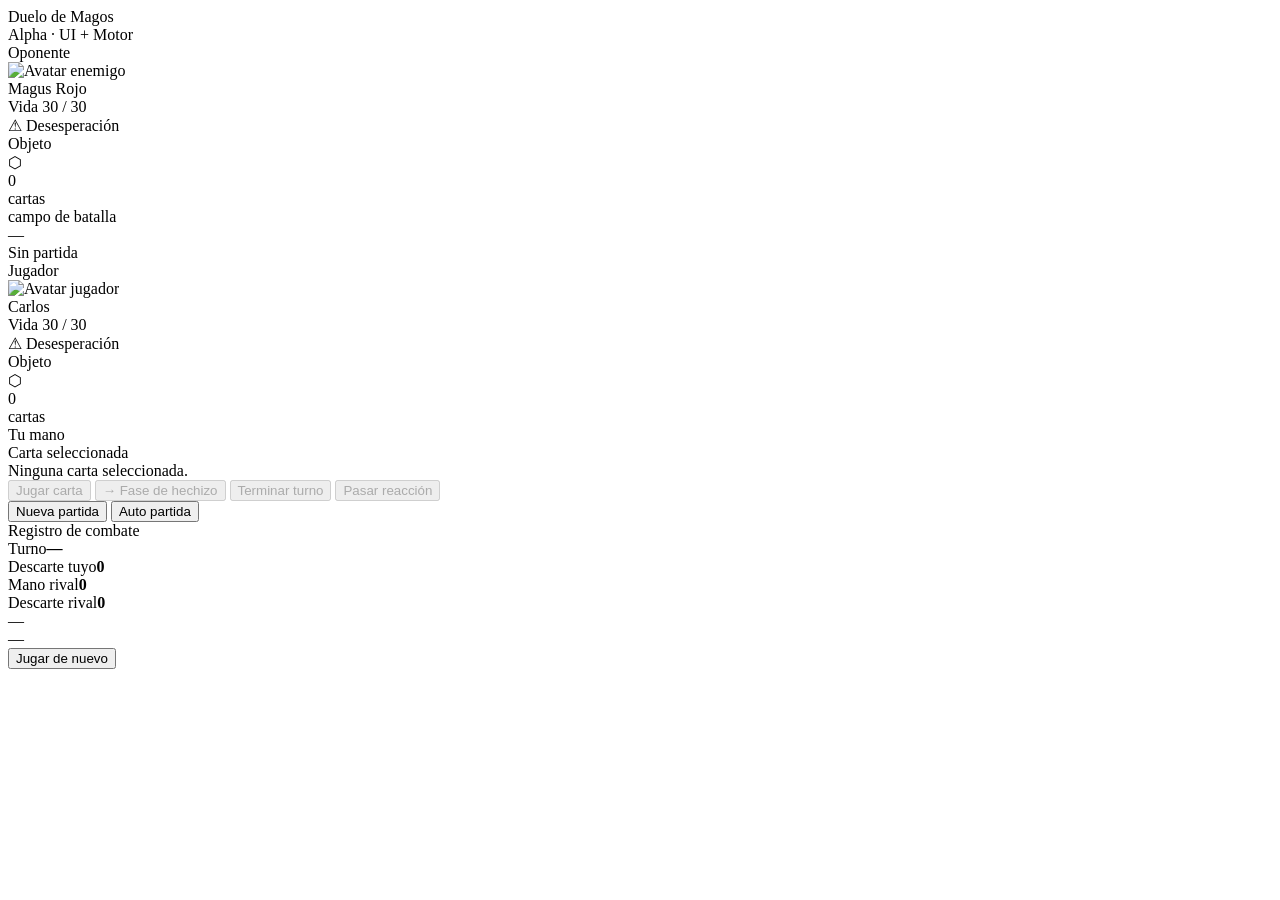
==== index.html @ 34c02075 "Add initial HTML structure for Duelo de Magos add" ====
<!DOCTYPE html>
<html lang="es">
<head>
    <meta charset="UTF-8" />
    <meta name="viewport" content="width=device-width, initial-scale=1.0" />
    <title>Duelo de Magos</title>
    <link rel="preconnect" href="https://fonts.googleapis.com">
    <link rel="preconnect" href="https://fonts.gstatic.com" crossorigin>
    <link href="https://fonts.googleapis.com/css2?family=Cinzel+Decorative:wght@400;700;900&family=Cinzel:wght@400;600;700&family=IM+Fell+English:ital@0;1&display=swap" rel="stylesheet">
    <link rel="stylesheet" href="styles.css" />
</head>
<body>
<div id="cosmos"></div>
<div id="runic-circle"></div>

<div id="app">
    <header>
        <div class="title-main">Duelo de Magos</div>
        <div class="title-sub">Alpha · UI + Motor</div>
    </header>

    <section class="pzone enemy" id="enemyZone">
        <div class="zone-lbl">Oponente</div>
        <div class="zone-row">
            <div class="avatar">
                <img id="enemyAvatarImg" class="avatar-img" src="img/avatar-enemigo.png" alt="Avatar enemigo" />
                <div class="avatar-name" id="enemyName">Magus Rojo</div>
            </div>

            <div class="hp-sec">
                <div class="hp-head">
                    <span class="hp-lbl">Vida</span>
                    <span class="hp-val" id="enemyHpText">30 <span>/ 30</span></span>
                </div>
                <div class="hp-track">
                    <div class="hp-mark"></div>
                    <div class="hp-fill" id="enemyHpBar" style="width:100%"></div>
                </div>
                <div class="desp-tag" id="enemyDesperationTag">⚠ Desesperación</div>
            </div>

            <div class="obj-sec">
                <div class="obj-lbl">Objeto</div>
                <div class="obj-slot" id="enemyObjectSlot">
                    <span class="obj-slot-empty">⬡</span>
                </div>
            </div>

            <div class="deck-sec">
                <div class="deck-pile">
                    <div class="deck-c"></div>
                    <div class="deck-c"></div>
                    <div class="deck-c"></div>
                </div>
                <div class="deck-num" id="enemyDeckText">0</div>
                <div class="deck-sub">cartas</div>
            </div>

            <div class="enemy-mini-hand" id="enemyHandBacks"></div>
        </div>
    </section>

    <section id="combat">
        <span class="combat-lbl">campo de batalla</span>
        <div class="turn-ind">
            <div class="turn-dot"></div>
            <span class="turn-txt" id="turnText">—</span>
        </div>
        <span class="phase-pill" id="phasePill">Sin partida</span>
        <span class="reaction-hint" id="reactionHint"></span>
    </section>

    <section class="pzone player" id="playerZone">
        <div class="zone-lbl">Jugador</div>
        <div class="zone-row">
            <div class="avatar">
                <img id="playerAvatarImg" class="avatar-img" src="img/avatar-jugador.png" alt="Avatar jugador" />
                <div class="avatar-name" id="playerName">Carlos</div>
            </div>

            <div class="hp-sec">
                <div class="hp-head">
                    <span class="hp-lbl">Vida</span>
                    <span class="hp-val" id="playerHpText">30 <span>/ 30</span></span>
                </div>
                <div class="hp-track">
                    <div class="hp-mark"></div>
                    <div class="hp-fill" id="playerHpBar" style="width:100%"></div>
                </div>
                <div class="desp-tag" id="playerDesperationTag">⚠ Desesperación</div>
            </div>

            <div class="obj-sec">
                <div class="obj-lbl">Objeto</div>
                <div class="obj-slot" id="playerObjectSlot">
                    <span class="obj-slot-empty">⬡</span>
                </div>
            </div>

            <div class="deck-sec">
                <div class="deck-pile">
                    <div class="deck-c"></div>
                    <div class="deck-c"></div>
                    <div class="deck-c"></div>
                </div>
                <div class="deck-num" id="playerDeckText">0</div>
                <div class="deck-sub">cartas</div>
            </div>
        </div>
    </section>

    <section id="hand-wrap">
        <div class="hand-lbl">Tu mano</div>
        <div id="hand"></div>
    </section>

    <section id="bottom-grid">
        <div class="panel">
            <div class="panel-title">Carta seleccionada</div>
            <div id="cardDetail" class="card-detail">
                <span class="muted">Ninguna carta seleccionada.</span>
            </div>

            <div class="act-grid">
                <button class="btn primary" id="btnPlay" disabled>Jugar carta</button>
                <button class="btn gold" id="btnToSpell" disabled>→ Fase de hechizo</button>
                <button class="btn" id="btnEndTurn" disabled>Terminar turno</button>
                <button class="btn secondary" id="btnPassReaction" disabled>Pasar reacción</button>

                <div class="btn-row">
                    <button class="btn sm primary" id="btnNewGame">Nueva partida</button>
                    <button class="btn sm danger" id="btnAutoBattle">Auto partida</button>
                </div>
            </div>
        </div>

        <div class="panel">
            <div class="panel-title">Registro de combate</div>
            <div id="logBox" class="log-box"></div>

            <div class="stats">
                <div class="stat-row"><span>Turno</span><strong id="statTurn">—</strong></div>
                <div class="stat-row"><span>Descarte tuyo</span><strong id="statPlayerDiscard">0</strong></div>
                <div class="stat-row"><span>Mano rival</span><strong id="statEnemyHand">0</strong></div>
                <div class="stat-row"><span>Descarte rival</span><strong id="statEnemyDiscard">0</strong></div>
            </div>
        </div>
    </section>
</div>

<div id="gameoverOverlay">
    <div class="go-box">
        <div class="go-title" id="gameoverTitle">—</div>
        <div class="go-sub" id="gameoverSub">—</div>
        <div class="go-stats" id="gameoverStats"></div>
        <button class="btn primary full" id="btnRestartOverlay">Jugar de nuevo</button>
    </div>
</div>

<script src="app.js"></script>
</body>
</html>
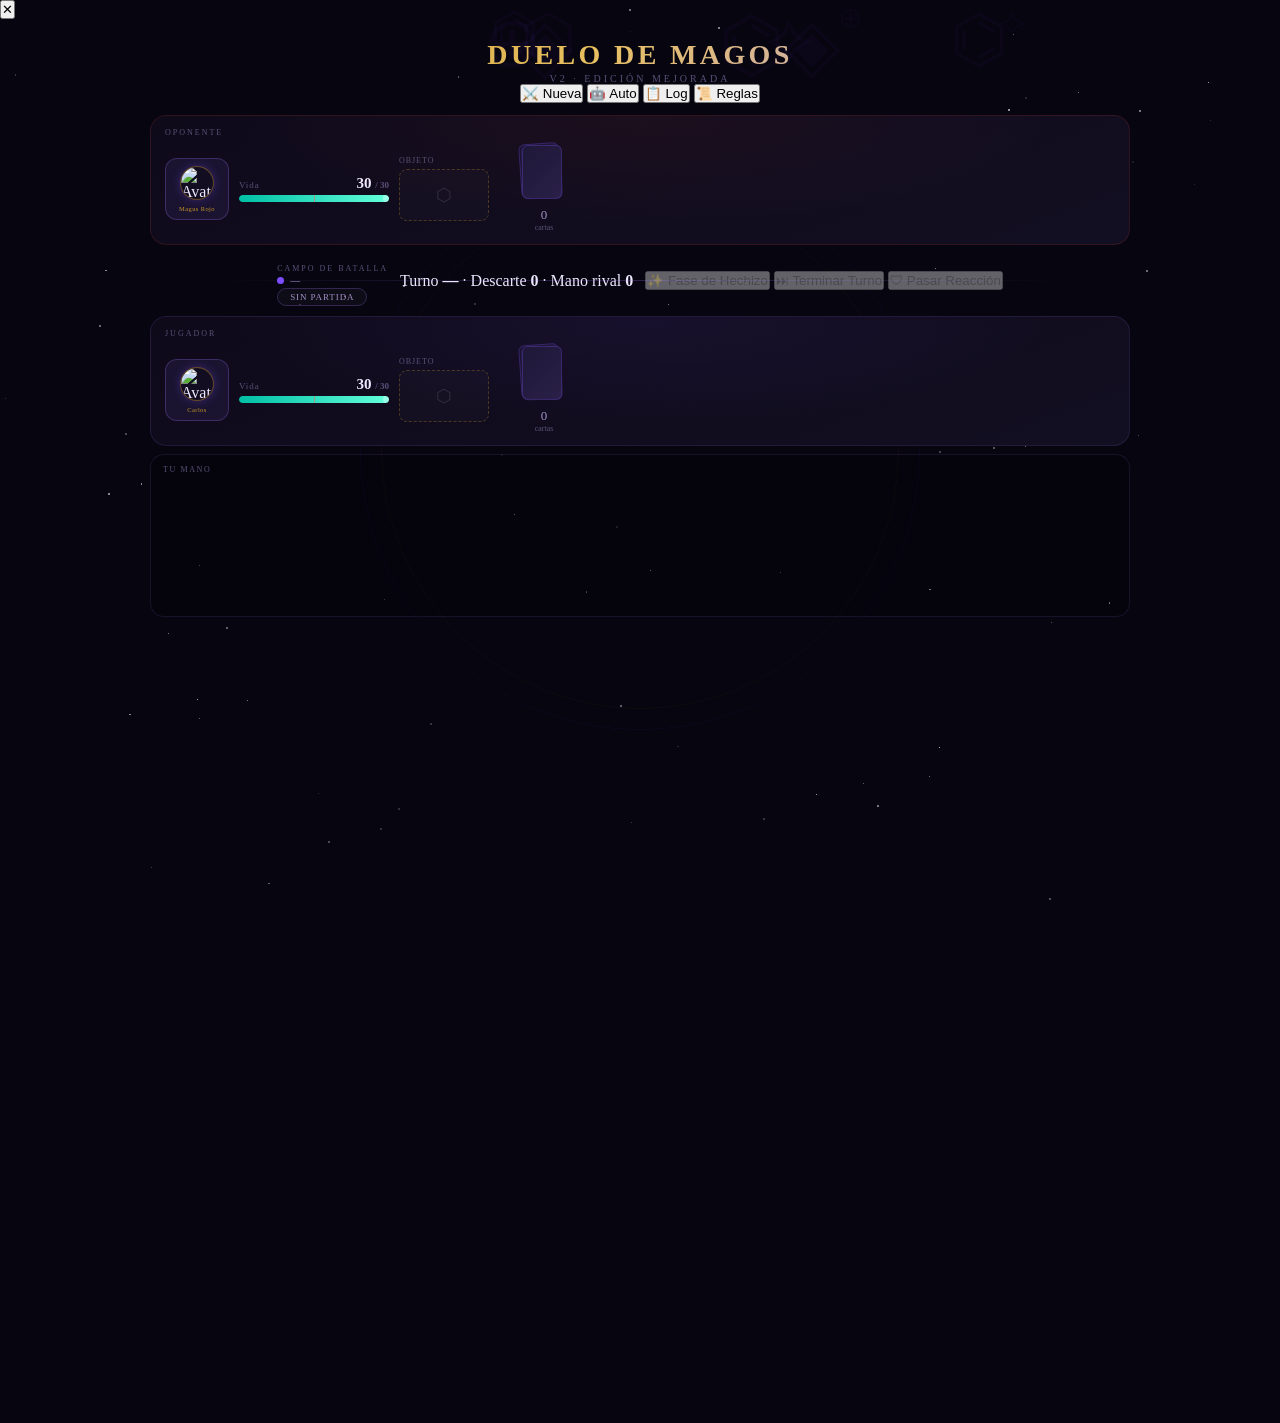
==== commit 63181b3e: "v2" ====
--- a/index.html
+++ b/index.html
@@ -3,7 +3,7 @@
 <head>
     <meta charset="UTF-8" />
     <meta name="viewport" content="width=device-width, initial-scale=1.0" />
-    <title>Duelo de Magos</title>
+    <title>Duelo de Magos v2</title>
     <link rel="preconnect" href="https://fonts.googleapis.com">
     <link rel="preconnect" href="https://fonts.gstatic.com" crossorigin>
     <link href="https://fonts.googleapis.com/css2?family=Cinzel+Decorative:wght@400;700;900&family=Cinzel:wght@400;600;700&family=IM+Fell+English:ital@0;1&display=swap" rel="stylesheet">
@@ -13,96 +13,127 @@
 <div id="cosmos"></div>
 <div id="runic-circle"></div>
 
+<!-- Phase transition banner -->
+<div id="phaseBanner" class="phase-banner">
+    <div class="phase-banner-icon"></div>
+    <div class="phase-banner-text"></div>
+    <div class="phase-banner-sub"></div>
+</div>
+
+<!-- Card cast cinematic -->
+<div id="castCinematic" class="cast-cinematic">
+    <div class="cast-ring ring1"></div>
+    <div class="cast-ring ring2"></div>
+    <div class="cast-ring ring3"></div>
+    <div class="cast-card-display">
+        <div class="cast-card-art" id="castCardArt"></div>
+        <div class="cast-card-name" id="castCardName"></div>
+    </div>
+    <div class="cast-particles" id="castParticles"></div>
+</div>
+
+<!-- Draw card animation overlay -->
+<div id="drawOverlay" class="draw-overlay">
+    <div class="draw-card-anim" id="drawCardAnim">
+        <div class="draw-card-glow"></div>
+        <div class="draw-card-face" id="drawCardFace"></div>
+    </div>
+</div>
+
+<!-- Floating card detail popup -->
+<div id="cardPopup" class="card-popup">
+    <div class="card-popup-inner">
+        <button class="card-popup-close" id="cardPopupClose">✕</button>
+        <div class="card-popup-preview" id="cardPopupPreview"></div>
+        <div class="card-popup-info" id="cardPopupInfo"></div>
+    </div>
+</div>
+
 <div id="app">
     <header>
         <div class="title-main">Duelo de Magos</div>
-        <div class="title-sub">Alpha · UI + Motor</div>
+        <div class="title-sub">v2 · Edición Mejorada</div>
+        <div class="header-buttons">
+            <button class="hdr-btn hdr-new" id="btnNewGame" title="Nueva partida">⚔️ Nueva</button>
+            <button class="hdr-btn hdr-auto" id="btnAutoBattle" title="Auto partida">🤖 Auto</button>
+            <button class="hdr-btn hdr-log" id="btnOpenLog" title="Registro de combate">📋 Log</button>
+            <button class="hdr-btn hdr-rules" id="btnRules" title="Reglas del juego">📜 Reglas</button>
+        </div>
     </header>
 
     <section class="pzone enemy" id="enemyZone">
         <div class="zone-lbl">Oponente</div>
         <div class="zone-row">
-            <div class="avatar">
-                <img id="enemyAvatarImg" class="avatar-img" src="img/avatar-enemigo.png" alt="Avatar enemigo" />
-                <div class="avatar-name" id="enemyName">Magus Rojo</div>
+            <div class="avatar" id="enemyAvatarWrap">
+                <img id="enemyAvatarImg" class="avatar-img" src="" alt="Avatar enemigo" />
+                <div class="avatar-name editable-name" id="enemyName" title="Clic para cambiar nombre">Magus Rojo</div>
+                <input class="name-input" id="enemyNameInput" type="text" maxlength="16" style="display:none" />
             </div>
-
             <div class="hp-sec">
                 <div class="hp-head">
                     <span class="hp-lbl">Vida</span>
                     <span class="hp-val" id="enemyHpText">30 <span>/ 30</span></span>
                 </div>
-                <div class="hp-track">
-                    <div class="hp-mark"></div>
-                    <div class="hp-fill" id="enemyHpBar" style="width:100%"></div>
-                </div>
+                <div class="hp-track"><div class="hp-mark"></div><div class="hp-fill" id="enemyHpBar" style="width:100%"></div></div>
                 <div class="desp-tag" id="enemyDesperationTag">⚠ Desesperación</div>
             </div>
-
             <div class="obj-sec">
                 <div class="obj-lbl">Objeto</div>
-                <div class="obj-slot" id="enemyObjectSlot">
-                    <span class="obj-slot-empty">⬡</span>
-                </div>
+                <div class="obj-slot" id="enemyObjectSlot"><span class="obj-slot-empty">⬡</span></div>
             </div>
-
             <div class="deck-sec">
-                <div class="deck-pile">
-                    <div class="deck-c"></div>
-                    <div class="deck-c"></div>
-                    <div class="deck-c"></div>
-                </div>
+                <div class="deck-pile" id="enemyDeckPile"><div class="deck-c"></div><div class="deck-c"></div><div class="deck-c"></div></div>
                 <div class="deck-num" id="enemyDeckText">0</div>
                 <div class="deck-sub">cartas</div>
             </div>
-
             <div class="enemy-mini-hand" id="enemyHandBacks"></div>
         </div>
     </section>
 
+    <!-- COMBAT ZONE -->
     <section id="combat">
-        <span class="combat-lbl">campo de batalla</span>
-        <div class="turn-ind">
-            <div class="turn-dot"></div>
-            <span class="turn-txt" id="turnText">—</span>
+        <div class="combat-info">
+            <span class="combat-lbl">campo de batalla</span>
+            <div class="turn-ind"><div class="turn-dot"></div><span class="turn-txt" id="turnText">—</span></div>
+            <span class="phase-pill" id="phasePill">Sin partida</span>
+            <span class="reaction-hint" id="reactionHint"></span>
         </div>
-        <span class="phase-pill" id="phasePill">Sin partida</span>
-        <span class="reaction-hint" id="reactionHint"></span>
+        <div class="combat-stats" id="combatStats">
+            <span class="cs-item">Turno <strong id="statTurn">—</strong></span>
+            <span class="cs-sep">·</span>
+            <span class="cs-item">Descarte <strong id="statPlayerDiscard">0</strong></span>
+            <span class="cs-sep">·</span>
+            <span class="cs-item">Mano rival <strong id="statEnemyHand">0</strong></span>
+        </div>
+        <div class="battlefield-actions" id="battlefieldActions">
+            <button class="bf-btn bf-spell" id="btnToSpell" disabled>✨ Fase de Hechizo</button>
+            <button class="bf-btn bf-end" id="btnEndTurn" disabled>⏭ Terminar Turno</button>
+            <button class="bf-btn bf-react" id="btnPassReaction" disabled>🛡 Pasar Reacción</button>
+        </div>
     </section>
 
     <section class="pzone player" id="playerZone">
         <div class="zone-lbl">Jugador</div>
         <div class="zone-row">
-            <div class="avatar">
-                <img id="playerAvatarImg" class="avatar-img" src="img/avatar-jugador.png" alt="Avatar jugador" />
-                <div class="avatar-name" id="playerName">Carlos</div>
+            <div class="avatar" id="playerAvatarWrap">
+                <img id="playerAvatarImg" class="avatar-img" src="" alt="Avatar jugador" />
+                <div class="avatar-name editable-name" id="playerName" title="Clic para cambiar nombre">Carlos</div>
+                <input class="name-input" id="playerNameInput" type="text" maxlength="16" style="display:none" />
             </div>
-
             <div class="hp-sec">
                 <div class="hp-head">
                     <span class="hp-lbl">Vida</span>
                     <span class="hp-val" id="playerHpText">30 <span>/ 30</span></span>
                 </div>
-                <div class="hp-track">
-                    <div class="hp-mark"></div>
-                    <div class="hp-fill" id="playerHpBar" style="width:100%"></div>
-                </div>
+                <div class="hp-track"><div class="hp-mark"></div><div class="hp-fill" id="playerHpBar" style="width:100%"></div></div>
                 <div class="desp-tag" id="playerDesperationTag">⚠ Desesperación</div>
             </div>
-
             <div class="obj-sec">
                 <div class="obj-lbl">Objeto</div>
-                <div class="obj-slot" id="playerObjectSlot">
-                    <span class="obj-slot-empty">⬡</span>
-                </div>
+                <div class="obj-slot" id="playerObjectSlot"><span class="obj-slot-empty">⬡</span></div>
             </div>
-
             <div class="deck-sec">
-                <div class="deck-pile">
-                    <div class="deck-c"></div>
-                    <div class="deck-c"></div>
-                    <div class="deck-c"></div>
-                </div>
+                <div class="deck-pile" id="playerDeckPile"><div class="deck-c"></div><div class="deck-c"></div><div class="deck-c"></div></div>
                 <div class="deck-num" id="playerDeckText">0</div>
                 <div class="deck-sub">cartas</div>
             </div>
@@ -113,41 +144,9 @@
         <div class="hand-lbl">Tu mano</div>
         <div id="hand"></div>
     </section>
-
-    <section id="bottom-grid">
-        <div class="panel">
-            <div class="panel-title">Carta seleccionada</div>
-            <div id="cardDetail" class="card-detail">
-                <span class="muted">Ninguna carta seleccionada.</span>
-            </div>
-
-            <div class="act-grid">
-                <button class="btn primary" id="btnPlay" disabled>Jugar carta</button>
-                <button class="btn gold" id="btnToSpell" disabled>→ Fase de hechizo</button>
-                <button class="btn" id="btnEndTurn" disabled>Terminar turno</button>
-                <button class="btn secondary" id="btnPassReaction" disabled>Pasar reacción</button>
-
-                <div class="btn-row">
-                    <button class="btn sm primary" id="btnNewGame">Nueva partida</button>
-                    <button class="btn sm danger" id="btnAutoBattle">Auto partida</button>
-                </div>
-            </div>
-        </div>
-
-        <div class="panel">
-            <div class="panel-title">Registro de combate</div>
-            <div id="logBox" class="log-box"></div>
-
-            <div class="stats">
-                <div class="stat-row"><span>Turno</span><strong id="statTurn">—</strong></div>
-                <div class="stat-row"><span>Descarte tuyo</span><strong id="statPlayerDiscard">0</strong></div>
-                <div class="stat-row"><span>Mano rival</span><strong id="statEnemyHand">0</strong></div>
-                <div class="stat-row"><span>Descarte rival</span><strong id="statEnemyDiscard">0</strong></div>
-            </div>
-        </div>
-    </section>
 </div>
 
+<!-- Game Over -->
 <div id="gameoverOverlay">
     <div class="go-box">
         <div class="go-title" id="gameoverTitle">—</div>
@@ -157,6 +156,35 @@
     </div>
 </div>
 
+<!-- Log Modal -->
+<div id="logOverlay" class="log-overlay">
+    <div class="log-modal">
+        <div class="log-modal-header">
+            <div class="log-modal-title">📋 Registro de Combate</div>
+            <button class="log-modal-close" id="btnCloseLog">✕</button>
+        </div>
+        <div id="logBox" class="log-box"></div>
+    </div>
+</div>
+
+<!-- Rules Modal -->
+<div id="rulesOverlay" class="rules-overlay">
+    <div class="rules-box">
+        <button class="rules-close" id="btnCloseRules">✕</button>
+        <div class="rules-title">📜 Reglas de Duelo de Magos</div>
+        <div class="rules-content">
+            <div class="rules-section"><h3>⚔️ Objetivo</h3><p>Reducir la vida del oponente a <strong>0 HP</strong> o hacer que se quede sin cartas en el mazo.</p></div>
+            <div class="rules-section"><h3>❤️ Vida y Costo</h3><p>Ambos jugadores empiezan con <strong>30 HP</strong>. Las cartas se pagan con tu propia vida. No puedes jugar una carta si su costo iguala o supera tu vida actual.</p></div>
+            <div class="rules-section"><h3>⚠️ Desesperación</h3><p>Cuando tu vida llega a <strong>14 HP o menos</strong>, entras en estado de Desesperación. Todas tus cartas cuestan la <strong>mitad</strong> (redondeado arriba, mínimo 1). Algunas cartas ganan efectos extra en este estado.</p></div>
+            <div class="rules-section"><h3>📋 Fases del Turno</h3><p><strong>1. Inicio:</strong> Robas 1 carta (excepto el primer jugador en su primer turno).</p><p><strong>2. Fase de Objetos:</strong> Puedes jugar Permanentes y Consumibles.</p><p><strong>3. Fase de Hechizo:</strong> Puedes lanzar 1 Hechizo Normal.</p><p><strong>4. Fin de turno:</strong> Se activan efectos de fin de turno.</p></div>
+            <div class="rules-section"><h3>🃏 Tipos de Carta</h3><p><strong class="spell-color">Hechizo Normal:</strong> Solo 1 por turno en la fase de hechizo.</p><p><strong class="quick-color">Hechizo Rápido:</strong> Se juega como reacción en la cadena.</p><p><strong class="perm-color">Permanente:</strong> Aura pasiva. Solo 1 a la vez.</p><p><strong class="cons-color">Consumible:</strong> Efecto inmediato de un solo uso.</p></div>
+            <div class="rules-section"><h3>⚡ Cadena de Reacción</h3><p>Al lanzar hechizo o consumible, el oponente puede responder con un <strong>Hechizo Rápido</strong>. La cadena se resuelve de arriba a abajo.</p></div>
+            <div class="rules-section"><h3>🛡️ Escudos</h3><p>Previenen daño durante el turno actual. Desaparecen al final del turno.</p></div>
+            <div class="rules-section"><h3>🔄 Mulligan</h3><p>Si tu mano inicial no tiene cartas de costo ≤2, ni Permanentes, ni Consumibles, se mezcla y robas 5 nuevas.</p></div>
+        </div>
+    </div>
+</div>
+
 <script src="app.js"></script>
 </body>
 </html>
--- a/styles.css
+++ b/styles.css
@@ -0,0 +1,1041 @@
+:root{
+    --bg:#07050f;
+    --bg2:#0e0a1a;
+    --bg3:#130f22;
+    --surface:#1a1430;
+    --surface2:#221a3a;
+    --line:rgba(160,120,255,0.12);
+    --line2:rgba(160,120,255,0.25);
+    --purple:#7c4dff;
+    --purple2:#b39dff;
+    --gold:#c8922a;
+    --gold2:#e8c060;
+    --gold3:#fff3c0;
+    --red:#c0392b;
+    --red2:#e74c3c;
+    --red3:#ff8a80;
+    --teal:#00bfa5;
+    --teal2:#64ffda;
+    --text:#ede8ff;
+    --text2:#a090c8;
+    --text3:#5a5078;
+    --desp:#ff5252;
+    --quick:#ffab40;
+}
+
+*{box-sizing:border-box;margin:0;padding:0}
+html,body{height:100%;overflow-x:hidden}
+
+body{
+    background:var(--bg);
+    color:var(--text);
+    font-family:'IM Fell English', Georgia, serif;
+    min-height:100vh;
+    position:relative;
+}
+
+#cosmos{
+    position:fixed;
+    inset:0;
+    pointer-events:none;
+    z-index:0;
+    overflow:hidden;
+}
+
+.star{
+    position:absolute;
+    border-radius:50%;
+    background:white;
+    animation:twinkle linear infinite;
+}
+
+@keyframes twinkle{
+    0%,100%{opacity:.08;transform:scale(1)}
+    50%{opacity:.8;transform:scale(1.35)}
+}
+
+.rune-bg{
+    position:absolute;
+    font-family:'Cinzel', serif;
+    color:rgba(124,77,255,0.04);
+    pointer-events:none;
+    animation:runeRise linear infinite;
+    user-select:none;
+}
+
+@keyframes runeRise{
+    0%{transform:translateY(105vh) rotate(0deg);opacity:0}
+    10%{opacity:1}
+    90%{opacity:.3}
+    100%{transform:translateY(-10vh) rotate(720deg);opacity:0}
+}
+
+#runic-circle{
+    position:fixed;
+    left:50%;
+    top:50%;
+    transform:translate(-50%,-50%);
+    width:560px;
+    height:560px;
+    border-radius:50%;
+    border:1px solid rgba(124,77,255,0.06);
+    pointer-events:none;
+    z-index:0;
+    animation:slowSpin 60s linear infinite;
+}
+
+#runic-circle::before{
+    content:'';
+    position:absolute;
+    inset:20px;
+    border-radius:50%;
+    border:1px solid rgba(200,146,42,0.05);
+    animation:slowSpin 40s linear infinite reverse;
+}
+
+@keyframes slowSpin{
+    to{transform:rotate(360deg)}
+}
+
+#app{
+    position:relative;
+    z-index:2;
+    max-width:1000px;
+    margin:0 auto;
+    padding:12px 10px 20px;
+    min-height:100vh;
+    display:flex;
+    flex-direction:column;
+    gap:8px;
+}
+
+header{
+    text-align:center;
+    padding:8px 0 4px;
+    animation:fadeDown .7s ease both;
+}
+
+.title-main{
+    font-family:'Cinzel Decorative', serif;
+    font-size:clamp(16px,2.8vw,28px);
+    font-weight:900;
+    letter-spacing:.12em;
+    background:linear-gradient(135deg,var(--gold) 0%,var(--gold2) 45%,var(--purple2) 100%);
+    -webkit-background-clip:text;
+    -webkit-text-fill-color:transparent;
+    background-clip:text;
+    text-transform:uppercase;
+}
+
+.title-sub{
+    font-size:10px;
+    color:var(--text3);
+    letter-spacing:.3em;
+    text-transform:uppercase;
+    font-family:'Cinzel', serif;
+    margin-top:2px;
+}
+
+.pzone{
+    background:linear-gradient(160deg,var(--bg2) 0%,var(--bg3) 100%);
+    border:1px solid var(--line);
+    border-radius:16px;
+    padding:12px 14px;
+    position:relative;
+    overflow:hidden;
+    transition:border-color .35s, box-shadow .35s;
+}
+
+.pzone::before{
+    content:'';
+    position:absolute;
+    inset:0;
+    border-radius:16px;
+    pointer-events:none;
+    background:radial-gradient(ellipse at 50% 0%, rgba(124,77,255,0.07) 0%, transparent 60%);
+}
+
+.pzone.enemy{border-color:rgba(192,57,43,0.18)}
+.pzone.enemy::before{background:radial-gradient(ellipse at 50% 0%, rgba(192,57,43,0.07) 0%, transparent 60%)}
+
+.pzone.active{
+    border-color:rgba(124,77,255,0.45)!important;
+    box-shadow:0 0 0 1px rgba(124,77,255,0.2),0 0 30px rgba(124,77,255,0.12);
+}
+
+.pzone.desp-glow{
+    animation:despAura 2s ease-in-out infinite;
+}
+
+@keyframes despAura{
+    0%,100%{box-shadow:0 0 0 1px rgba(231,76,60,0.18)}
+    50%{box-shadow:0 0 0 2px rgba(231,76,60,0.4),0 0 30px rgba(231,76,60,0.1)}
+}
+
+.zone-lbl{
+    font-family:'Cinzel', serif;
+    font-size:8px;
+    letter-spacing:.25em;
+    text-transform:uppercase;
+    color:var(--text3);
+    margin-bottom:8px;
+}
+
+.zone-row{
+    display:flex;
+    align-items:center;
+    gap:10px;
+    flex-wrap:wrap;
+}
+
+.avatar{
+    width:64px;
+    flex-shrink:0;
+    text-align:center;
+    background:var(--surface);
+    border:1px solid var(--line2);
+    border-radius:12px;
+    padding:7px 5px;
+}
+
+.avatar-img{
+    width:34px;
+    height:34px;
+    display:block;
+    margin:0 auto 5px;
+    object-fit:cover;
+    object-position:center;
+    border-radius:50%;
+    border:1px solid rgba(200,146,42,0.45);
+    box-shadow:0 0 10px rgba(124,77,255,0.32);
+    background:#120d20;
+}
+
+.avatar-name{
+    font-family:'Cinzel', serif;
+    font-size:6.5px;
+    color:var(--gold);
+    letter-spacing:.06em;
+    white-space:nowrap;
+    overflow:hidden;
+    text-overflow:ellipsis;
+}
+
+.hp-sec{flex:0 0 150px}
+
+.hp-head{
+    display:flex;
+    justify-content:space-between;
+    align-items:baseline;
+    margin-bottom:3px;
+}
+
+.hp-lbl{
+    font-family:'Cinzel', serif;
+    font-size:9px;
+    color:var(--text3);
+    letter-spacing:.1em;
+}
+
+.hp-val{
+    font-family:'Cinzel', serif;
+    font-size:15px;
+    font-weight:700;
+    color:var(--text);
+}
+
+.hp-val span{
+    font-size:9px;
+    color:var(--text3);
+}
+
+.hp-track{
+    height:7px;
+    background:rgba(255,255,255,0.05);
+    border-radius:4px;
+    overflow:hidden;
+    position:relative;
+}
+
+.hp-mark{
+    position:absolute;
+    left:50%;
+    top:0;
+    bottom:0;
+    width:1px;
+    background:rgba(255,82,82,0.5);
+    z-index:1;
+}
+
+.hp-fill{
+    height:100%;
+    border-radius:4px;
+    background:linear-gradient(90deg,var(--teal),var(--teal2));
+    transition:width .45s ease, background .3s;
+    position:relative;
+}
+
+.hp-fill::after{
+    content:'';
+    position:absolute;
+    right:0;
+    top:0;
+    bottom:0;
+    width:6px;
+    background:rgba(255,255,255,.35);
+    border-radius:4px;
+    animation:hpGlow 2s ease-in-out infinite;
+}
+
+.hp-fill.mid{background:linear-gradient(90deg,#f39c12,#f1c40f)}
+.hp-fill.low{background:linear-gradient(90deg,var(--red),var(--red2))}
+.hp-fill.desp{background:linear-gradient(90deg,#7b0000,var(--desp))}
+
+@keyframes hpGlow{
+    0%,100%{opacity:.3}
+    50%{opacity:1}
+}
+
+.desp-tag{
+    display:none;
+    margin-top:4px;
+    font-family:'Cinzel', serif;
+    font-size:8px;
+    letter-spacing:.1em;
+    color:var(--desp);
+    text-transform:uppercase;
+    animation:despPulse 1.4s ease-in-out infinite;
+}
+
+.desp-tag.on{display:block}
+
+@keyframes despPulse{
+    0%,100%{opacity:.6}
+    50%{opacity:1}
+}
+
+.obj-sec{flex:0 0 100px}
+
+.obj-lbl{
+    font-family:'Cinzel', serif;
+    font-size:8px;
+    letter-spacing:.12em;
+    text-transform:uppercase;
+    color:var(--text3);
+    margin-bottom:4px;
+}
+
+.obj-slot{
+    width:90px;
+    height:52px;
+    border-radius:8px;
+    border:1px dashed rgba(200,146,42,.3);
+    background:rgba(255,255,255,.02);
+    display:flex;
+    align-items:center;
+    justify-content:center;
+    position:relative;
+    overflow:hidden;
+    transition:.3s;
+}
+
+.obj-slot.filled{
+    border-style:solid;
+    border-color:var(--gold);
+    background:rgba(200,146,42,.07);
+}
+
+.obj-slot-name{
+    font-size:8px;
+    color:var(--gold2);
+    font-family:'Cinzel', serif;
+    text-align:center;
+    padding:0 4px;
+    line-height:1.35;
+}
+
+.obj-slot-empty{
+    font-size:18px;
+    opacity:.12;
+}
+
+.obj-cost{
+    position:absolute;
+    top:3px;
+    right:3px;
+    background:rgba(192,57,43,.8);
+    color:#fff;
+    font-size:7px;
+    font-family:'Cinzel', serif;
+    border-radius:3px;
+    padding:1px 4px;
+}
+
+.deck-sec{
+    flex:0 0 70px;
+    text-align:center;
+}
+
+.deck-pile{
+    position:relative;
+    width:44px;
+    height:58px;
+    margin:0 auto 4px;
+}
+
+.deck-c{
+    position:absolute;
+    width:40px;
+    height:54px;
+    border-radius:6px;
+    border:1px solid rgba(124,77,255,.25);
+    background:linear-gradient(135deg,#1a1430,#221a3a);
+}
+
+.deck-c:nth-child(1){transform:rotate(-4deg) translate(-2px,-2px)}
+.deck-c:nth-child(2){transform:rotate(-1.5deg)}
+.deck-c:nth-child(3){background:linear-gradient(135deg,#1e1838,#2a2048)}
+
+.deck-num{
+    font-family:'Cinzel', serif;
+    font-size:13px;
+    color:var(--text2);
+}
+
+.deck-sub{
+    font-size:8px;
+    color:var(--text3);
+    font-family:'Cinzel', serif;
+}
+
+.enemy-mini-hand{
+    display:flex;
+    gap:4px;
+    min-height:36px;
+}
+
+#combat{
+    display:flex;
+    align-items:center;
+    justify-content:center;
+    gap:12px;
+    padding:4px 0;
+    position:relative;
+    min-height:54px;
+    flex-wrap:wrap;
+}
+
+#combat::before{
+    content:'';
+    position:absolute;
+    left:5%;
+    right:5%;
+    height:1px;
+    background:linear-gradient(90deg,transparent,var(--line2),transparent);
+}
+
+.combat-lbl{
+    font-family:'Cinzel', serif;
+    font-size:8px;
+    letter-spacing:.25em;
+    text-transform:uppercase;
+    color:var(--text3);
+}
+
+.turn-ind{
+    display:flex;
+    align-items:center;
+    gap:6px;
+}
+
+.turn-dot{
+    width:7px;
+    height:7px;
+    border-radius:50%;
+    background:var(--purple);
+    animation:tdot 1s ease-in-out infinite;
+}
+
+@keyframes tdot{
+    0%,100%{opacity:1;transform:scale(1)}
+    50%{opacity:.3;transform:scale(.6)}
+}
+
+.turn-txt{
+    font-family:'Cinzel', serif;
+    font-size:10px;
+    letter-spacing:.15em;
+    color:var(--text2);
+}
+
+.phase-pill{
+    font-family:'Cinzel', serif;
+    font-size:9px;
+    letter-spacing:.1em;
+    padding:3px 12px;
+    border-radius:20px;
+    border:1px solid var(--line2);
+    color:var(--text2);
+    background:rgba(255,255,255,.03);
+    text-transform:uppercase;
+}
+
+.phase-pill.active{
+    background:rgba(124,77,255,.2);
+    border-color:var(--purple);
+    color:var(--purple2);
+}
+
+.reaction-hint{
+    min-width:140px;
+    text-align:center;
+    font-family:'Cinzel', serif;
+    font-size:8px;
+    letter-spacing:.08em;
+    color:var(--quick);
+    text-transform:uppercase;
+}
+
+#hand-wrap{
+    background:rgba(0,0,0,.2);
+    border:1px solid var(--line);
+    border-radius:14px;
+    padding:10px 12px 14px;
+}
+
+.hand-lbl{
+    font-family:'Cinzel', serif;
+    font-size:8px;
+    letter-spacing:.2em;
+    text-transform:uppercase;
+    color:var(--text3);
+    margin-bottom:8px;
+}
+
+#hand{
+    display:flex;
+    gap:7px;
+    flex-wrap:wrap;
+    min-height:120px;
+    align-items:flex-end;
+}
+
+.card{
+    width:88px;
+    flex-shrink:0;
+    border-radius:10px;
+    position:relative;
+    cursor:pointer;
+    transform-origin:bottom center;
+    transition:transform .22s cubic-bezier(.34,1.56,.64,1), box-shadow .22s, opacity .22s;
+    animation:dealIn .45s cubic-bezier(.34,1.56,.64,1) both;
+}
+
+@keyframes dealIn{
+    from{transform:translateY(50px) scale(.7) rotate(10deg);opacity:0}
+    to{transform:none;opacity:1}
+}
+
+.card:hover{
+    transform:translateY(-18px) scale(1.08) rotate(-1deg);
+    z-index:20;
+    box-shadow:0 20px 40px rgba(0,0,0,.7),0 0 20px rgba(124,77,255,.3);
+}
+
+.card.selected{
+    transform:translateY(-22px) scale(1.12);
+    z-index:30;
+}
+
+.card.selected .ci{
+    animation:selPulse 1.2s ease-in-out infinite;
+}
+
+@keyframes selPulse{
+    0%,100%{box-shadow:0 0 0 2px var(--gold2),0 0 18px rgba(232,192,96,.3)}
+    50%{box-shadow:0 0 0 2px var(--gold2),0 0 32px rgba(232,192,96,.6)}
+}
+
+.card.unplayable{
+    opacity:.42;
+    cursor:default;
+}
+
+.card.unplayable:hover{
+    transform:none;
+    box-shadow:none;
+}
+
+.ci{
+    width:100%;
+    border-radius:10px;
+    border:1px solid var(--line2);
+    display:flex;
+    flex-direction:column;
+    overflow:hidden;
+    position:relative;
+    min-height:124px;
+}
+
+.card.spell .ci{
+    background:linear-gradient(155deg,#12102a,#1e1845);
+    border-color:rgba(124,77,255,.55);
+}
+
+.card.quick .ci{
+    background:linear-gradient(155deg,#1a100a,#2e1c0a);
+    border-color:rgba(255,171,64,.4);
+}
+
+.card.perm .ci{
+    background:linear-gradient(155deg,#081814,#0e2820);
+    border-color:rgba(0,191,165,.35);
+}
+
+.card.consumable .ci{
+    background:linear-gradient(155deg,#0e1018,#161c28);
+    border-color:rgba(100,255,218,.25);
+}
+
+.card.back .ci{
+    background:linear-gradient(155deg,#0e0a1a,#1a1430);
+    border-color:rgba(124,77,255,.18);
+}
+
+.c-cost{
+    position:absolute;
+    top:4px;
+    left:4px;
+    width:18px;
+    height:18px;
+    border-radius:50%;
+    background:rgba(192,57,43,.9);
+    border:1px solid rgba(255,255,255,.25);
+    display:flex;
+    align-items:center;
+    justify-content:center;
+    font-family:'Cinzel', serif;
+    font-size:7.5px;
+    font-weight:700;
+    color:#fff;
+    z-index:2;
+}
+
+.c-cost.cheap{background:rgba(0,150,100,.9)}
+
+.c-tbadge{
+    position:absolute;
+    top:4px;
+    right:4px;
+    font-size:5.5px;
+    font-family:'Cinzel', serif;
+    letter-spacing:.05em;
+    padding:1px 3px;
+    border-radius:2px;
+    z-index:2;
+    text-transform:uppercase;
+}
+
+.card.spell .c-tbadge{background:rgba(124,77,255,.5);color:#c4b0ff}
+.card.quick .c-tbadge{background:rgba(255,171,64,.45);color:#ffe0a0}
+.card.perm .c-tbadge{background:rgba(0,191,165,.35);color:#80ffe8}
+.card.consumable .c-tbadge{background:rgba(100,255,218,.2);color:#80ffe8}
+
+.c-art{
+    height:58px;
+    display:flex;
+    align-items:center;
+    justify-content:center;
+    font-size:28px;
+    filter:drop-shadow(0 2px 5px rgba(0,0,0,.6));
+    flex-shrink:0;
+}
+
+.c-foot{
+    padding:3px 5px 4px;
+    background:rgba(0,0,0,.45);
+    border-top:1px solid rgba(255,255,255,.05);
+    flex:1;
+}
+
+.c-name{
+    font-family:'Cinzel', serif;
+    font-size:6.6px;
+    letter-spacing:.04em;
+    color:var(--text2);
+    white-space:nowrap;
+    overflow:hidden;
+    text-overflow:ellipsis;
+    margin-bottom:2px;
+}
+
+.c-fx{
+    font-size:6.1px;
+    color:var(--text3);
+    line-height:1.3;
+    display:-webkit-box;
+    -webkit-line-clamp:2;
+    -webkit-box-orient:vertical;
+    overflow:hidden;
+}
+
+.c-desp-disc{
+    position:absolute;
+    bottom:4px;
+    right:4px;
+    background:rgba(231,76,60,.8);
+    border-radius:3px;
+    font-size:6px;
+    color:#fff;
+    padding:1px 3px;
+    font-family:'Cinzel', serif;
+    display:none;
+}
+
+.card.desp-mode .c-desp-disc{display:block}
+
+#bottom-grid{
+    display:grid;
+    grid-template-columns:1fr 1fr;
+    gap:8px;
+}
+
+.panel{
+    background:linear-gradient(160deg,var(--bg2),var(--bg3));
+    border:1px solid var(--line);
+    border-radius:14px;
+    padding:12px 14px;
+}
+
+.panel-title{
+    font-family:'Cinzel', serif;
+    font-size:10px;
+    letter-spacing:.18em;
+    text-transform:uppercase;
+    color:var(--text3);
+    margin-bottom:10px;
+    border-bottom:1px solid var(--line);
+    padding-bottom:6px;
+}
+
+.card-detail{
+    min-height:92px;
+    font-size:12px;
+    color:var(--text2);
+    line-height:1.6;
+}
+
+.card-detail strong{color:var(--text)}
+.card-detail .cost-now{
+    color:var(--red3);
+    font-family:'Cinzel', serif;
+    font-size:14px;
+    font-weight:700;
+}
+.card-detail .type-badge{
+    display:inline-block;
+    padding:2px 8px;
+    border-radius:10px;
+    font-size:10px;
+    font-family:'Cinzel', serif;
+    margin-bottom:6px;
+}
+.muted{
+    color:var(--text3);
+    font-size:11px;
+}
+
+.act-grid{
+    display:flex;
+    flex-direction:column;
+    gap:6px;
+    margin-top:10px;
+}
+
+.btn-row{
+    display:flex;
+    gap:6px;
+    margin-top:4px;
+}
+
+.btn{
+    font-family:'Cinzel', serif;
+    font-size:9px;
+    letter-spacing:.1em;
+    text-transform:uppercase;
+    padding:8px 14px;
+    border-radius:20px;
+    border:1px solid var(--line2);
+    background:rgba(255,255,255,.04);
+    color:var(--text2);
+    cursor:pointer;
+    transition:.18s ease;
+    width:100%;
+}
+
+.btn:hover:not(:disabled){
+    background:rgba(124,77,255,.15);
+    border-color:var(--purple);
+    color:var(--text);
+}
+
+.btn:disabled{
+    opacity:.3;
+    cursor:not-allowed;
+}
+
+.btn.primary{
+    background:rgba(124,77,255,.2);
+    border-color:var(--purple);
+    color:var(--purple2);
+}
+
+.btn.primary:hover:not(:disabled){
+    background:rgba(124,77,255,.35);
+}
+
+.btn.gold{
+    background:rgba(200,146,42,.18);
+    border-color:var(--gold);
+    color:var(--gold2);
+}
+
+.btn.gold:hover:not(:disabled){
+    background:rgba(200,146,42,.3);
+}
+
+.btn.danger{
+    background:rgba(192,57,43,.15);
+    border-color:var(--red2);
+    color:var(--red3);
+}
+
+.btn.danger:hover:not(:disabled){
+    background:rgba(192,57,43,.3);
+}
+
+.btn.secondary{
+    background:rgba(255,171,64,.12);
+    border-color:var(--quick);
+    color:var(--quick);
+}
+
+.btn.secondary:hover:not(:disabled){
+    background:rgba(255,171,64,.22);
+}
+
+.btn.sm{
+    padding:6px 10px;
+    font-size:8px;
+}
+
+.btn.full{
+    width:100%;
+}
+
+.log-box{
+    max-height:240px;
+    overflow-y:auto;
+    display:flex;
+    flex-direction:column;
+    gap:4px;
+    scrollbar-width:thin;
+    scrollbar-color:var(--surface2) transparent;
+}
+
+.log-e{
+    font-size:11px;
+    color:var(--text2);
+    padding:5px 8px;
+    border-radius:6px;
+    background:rgba(255,255,255,.03);
+    border-left:2px solid transparent;
+    line-height:1.4;
+    animation:logIn .2s ease both;
+}
+
+@keyframes logIn{
+    from{opacity:0;transform:translateX(-6px)}
+    to{opacity:1;transform:none}
+}
+
+.log-e.win{border-left-color:var(--gold2);color:var(--gold2)}
+.log-e.dmg{border-left-color:var(--red2)}
+.log-e.heal{border-left-color:var(--teal)}
+.log-e.react{border-left-color:var(--quick)}
+.log-e.sys{border-left-color:var(--purple);color:var(--text3)}
+
+.stats{
+    margin-top:10px;
+}
+
+.stat-row{
+    display:flex;
+    justify-content:space-between;
+    font-size:11px;
+    color:var(--text2);
+    padding:3px 0;
+    border-bottom:1px solid var(--line);
+}
+
+.stat-row:last-child{border:none}
+
+.stat-row strong{
+    color:var(--text);
+    font-family:'Cinzel', serif;
+}
+
+.dmg-float{
+    position:fixed;
+    font-family:'Cinzel Decorative', serif;
+    font-size:24px;
+    font-weight:900;
+    pointer-events:none;
+    z-index:100;
+    text-shadow:0 2px 8px rgba(0,0,0,.9);
+    animation:dmgUp .85s cubic-bezier(.2,.8,.4,1) forwards;
+}
+
+@keyframes dmgUp{
+    0%{transform:translateY(0) scale(1.3);opacity:1}
+    100%{transform:translateY(-60px) scale(.7);opacity:0}
+}
+
+.dmg-float.dmg{color:var(--red3)}
+.dmg-float.heal{color:var(--teal2)}
+.dmg-float.cancel{color:var(--gold2)}
+
+.react-banner{
+    position:fixed;
+    left:50%;
+    top:50%;
+    z-index:99;
+    transform:translate(-50%,-50%);
+    background:rgba(255,171,64,.12);
+    border:1px solid var(--quick);
+    border-radius:24px;
+    padding:6px 20px;
+    font-family:'Cinzel', serif;
+    font-size:11px;
+    letter-spacing:.12em;
+    color:var(--quick);
+    white-space:nowrap;
+    animation:bannerPop .4s cubic-bezier(.34,1.56,.64,1) both, bannerFade .3s ease 1.4s forwards;
+    pointer-events:none;
+}
+
+@keyframes bannerPop{
+    from{transform:translate(-50%,-50%) scale(.4);opacity:0}
+    to{transform:translate(-50%,-50%) scale(1);opacity:1}
+}
+
+@keyframes bannerFade{
+    to{opacity:0}
+}
+
+.resolving{
+    position:fixed;
+    left:50%;
+    top:50%;
+    transform:translate(-50%,-50%);
+    width:56px;
+    height:78px;
+    border-radius:8px;
+    border:1px solid var(--gold);
+    background:linear-gradient(160deg,var(--surface),var(--surface2));
+    display:flex;
+    align-items:center;
+    justify-content:center;
+    font-size:22px;
+    z-index:90;
+    box-shadow:0 0 24px rgba(200,146,42,.35);
+    animation:resolveAnim .42s cubic-bezier(.34,1.56,.64,1) both;
+    pointer-events:none;
+}
+
+@keyframes resolveAnim{
+    from{transform:translate(-50%,-50%) scale(.3) rotate(-15deg);opacity:0}
+    to{transform:translate(-50%,-50%) scale(1) rotate(0deg);opacity:1}
+}
+
+#gameoverOverlay{
+    position:fixed;
+    inset:0;
+    z-index:200;
+    background:rgba(7,5,15,.9);
+    display:none;
+    align-items:center;
+    justify-content:center;
+    animation:fadeIn .45s ease both;
+}
+
+#gameoverOverlay.on{
+    display:flex;
+}
+
+@keyframes fadeIn{
+    from{opacity:0}
+    to{opacity:1}
+}
+
+.go-box{
+    text-align:center;
+    padding:40px 50px;
+    background:linear-gradient(160deg,var(--bg2),var(--bg3));
+    border:1px solid var(--gold);
+    border-radius:20px;
+    max-width:360px;
+    animation:popIn .5s cubic-bezier(.34,1.56,.64,1) both;
+}
+
+@keyframes popIn{
+    from{transform:scale(.5);opacity:0}
+    to{transform:scale(1);opacity:1}
+}
+
+.go-title{
+    font-family:'Cinzel Decorative', serif;
+    font-size:28px;
+    font-weight:900;
+    margin-bottom:8px;
+}
+
+.go-sub{
+    font-family:'Cinzel', serif;
+    font-size:12px;
+    color:var(--text2);
+    letter-spacing:.15em;
+    margin-bottom:24px;
+}
+
+.go-stats{
+    font-size:12px;
+    color:var(--text2);
+    margin-bottom:20px;
+    line-height:2;
+}
+
+@keyframes fadeDown{
+    from{opacity:0;transform:translateY(-12px)}
+    to{opacity:1;transform:none}
+}
+
+@keyframes shake{
+    0%,100%{transform:translateX(0)}
+    20%{transform:translateX(-7px)}
+    40%{transform:translateX(7px)}
+    60%{transform:translateX(-4px)}
+    80%{transform:translateX(4px)}
+}
+
+.shake{animation:shake .35s ease forwards}
+
+@media(max-width:760px){
+    #bottom-grid{grid-template-columns:1fr}
+}
+
+@media(max-width:640px){
+    .obj-sec,.deck-sec{display:none}
+    .card{width:74px}
+    .avatar-img{width:30px;height:30px}
+}
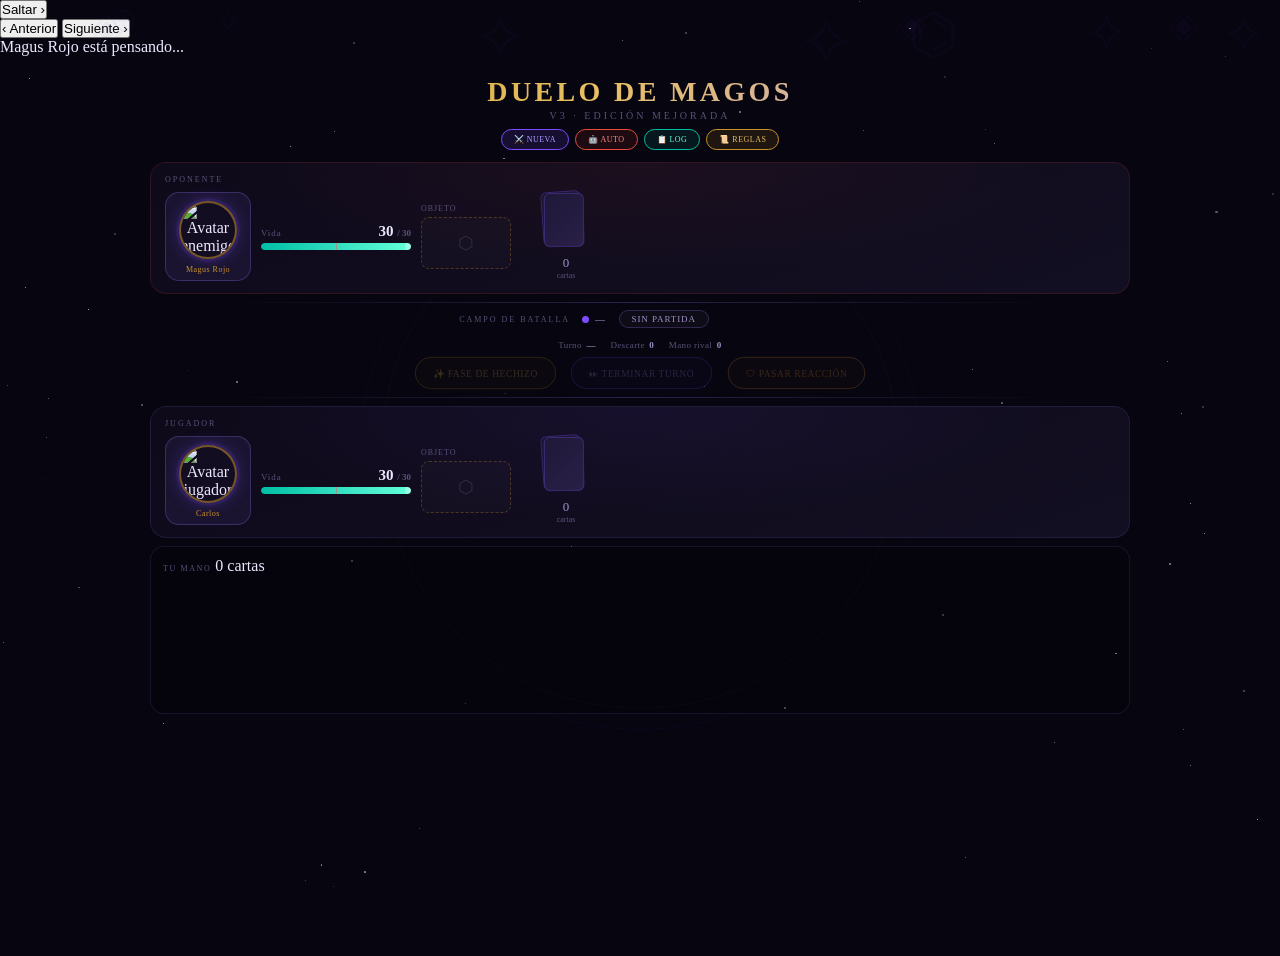
==== commit 82d7bfad: "v3" ====
--- a/index.html
+++ b/index.html
@@ -3,7 +3,7 @@
 <head>
     <meta charset="UTF-8" />
     <meta name="viewport" content="width=device-width, initial-scale=1.0" />
-    <title>Duelo de Magos v2</title>
+    <title>Duelo de Magos v3</title>
     <link rel="preconnect" href="https://fonts.googleapis.com">
     <link rel="preconnect" href="https://fonts.gstatic.com" crossorigin>
     <link href="https://fonts.googleapis.com/css2?family=Cinzel+Decorative:wght@400;700;900&family=Cinzel:wght@400;600;700&family=IM+Fell+English:ital@0;1&display=swap" rel="stylesheet">
@@ -13,14 +13,31 @@
 <div id="cosmos"></div>
 <div id="runic-circle"></div>
 
-<!-- Phase transition banner -->
+<!-- ═══ ONBOARDING TUTORIAL ═══ -->
+<div id="tutorialOverlay" class="tutorial-overlay">
+    <div class="tutorial-box">
+        <div class="tutorial-progress">
+            <div class="tutorial-dots" id="tutorialDots"></div>
+            <button class="tutorial-skip" id="tutorialSkip">Saltar ›</button>
+        </div>
+        <div class="tutorial-slide" id="tutorialSlide">
+            <!-- Filled by JS -->
+        </div>
+        <div class="tutorial-nav">
+            <button class="tutorial-btn tutorial-prev" id="tutorialPrev">‹ Anterior</button>
+            <button class="tutorial-btn tutorial-next" id="tutorialNext">Siguiente ›</button>
+        </div>
+    </div>
+</div>
+
+<!-- ═══ Phase transition banner ═══ -->
 <div id="phaseBanner" class="phase-banner">
     <div class="phase-banner-icon"></div>
     <div class="phase-banner-text"></div>
     <div class="phase-banner-sub"></div>
 </div>
 
-<!-- Card cast cinematic -->
+<!-- ═══ Card cast cinematic ═══ -->
 <div id="castCinematic" class="cast-cinematic">
     <div class="cast-ring ring1"></div>
     <div class="cast-ring ring2"></div>
@@ -32,7 +49,7 @@
     <div class="cast-particles" id="castParticles"></div>
 </div>
 
-<!-- Draw card animation overlay -->
+<!-- ═══ Draw card animation ═══ -->
 <div id="drawOverlay" class="draw-overlay">
     <div class="draw-card-anim" id="drawCardAnim">
         <div class="draw-card-glow"></div>
@@ -40,7 +57,7 @@
     </div>
 </div>
 
-<!-- Floating card detail popup -->
+<!-- ═══ Floating card detail popup ═══ -->
 <div id="cardPopup" class="card-popup">
     <div class="card-popup-inner">
         <button class="card-popup-close" id="cardPopupClose">✕</button>
@@ -49,10 +66,21 @@
     </div>
 </div>
 
+<!-- ═══ Big hit flash overlay ═══ -->
+<div id="hitFlash" class="hit-flash"></div>
+
+<!-- ═══ AI thinking indicator ═══ -->
+<div id="aiThinking" class="ai-thinking">
+    <div class="ai-thinking-dots">
+        <span></span><span></span><span></span>
+    </div>
+    <div class="ai-thinking-text">Magus Rojo está pensando...</div>
+</div>
+
 <div id="app">
     <header>
         <div class="title-main">Duelo de Magos</div>
-        <div class="title-sub">v2 · Edición Mejorada</div>
+        <div class="title-sub">v3 · Edición Mejorada</div>
         <div class="header-buttons">
             <button class="hdr-btn hdr-new" id="btnNewGame" title="Nueva partida">⚔️ Nueva</button>
             <button class="hdr-btn hdr-auto" id="btnAutoBattle" title="Auto partida">🤖 Auto</button>
@@ -61,6 +89,7 @@
         </div>
     </header>
 
+    <!-- ═══ ENEMY ZONE ═══ -->
     <section class="pzone enemy" id="enemyZone">
         <div class="zone-lbl">Oponente</div>
         <div class="zone-row">
@@ -90,7 +119,7 @@
         </div>
     </section>
 
-    <!-- COMBAT ZONE -->
+    <!-- ═══ COMBAT ZONE ═══ -->
     <section id="combat">
         <div class="combat-info">
             <span class="combat-lbl">campo de batalla</span>
@@ -98,6 +127,8 @@
             <span class="phase-pill" id="phasePill">Sin partida</span>
             <span class="reaction-hint" id="reactionHint"></span>
         </div>
+        <!-- Phase guidance hint -->
+        <div class="phase-guide" id="phaseGuide"></div>
         <div class="combat-stats" id="combatStats">
             <span class="cs-item">Turno <strong id="statTurn">—</strong></span>
             <span class="cs-sep">·</span>
@@ -112,6 +143,7 @@
         </div>
     </section>
 
+    <!-- ═══ PLAYER ZONE ═══ -->
     <section class="pzone player" id="playerZone">
         <div class="zone-lbl">Jugador</div>
         <div class="zone-row">
@@ -140,13 +172,17 @@
         </div>
     </section>
 
+    <!-- ═══ HAND ═══ -->
     <section id="hand-wrap">
-        <div class="hand-lbl">Tu mano</div>
+        <div class="hand-header">
+            <span class="hand-lbl">Tu mano</span>
+            <span class="hand-count" id="handCount">0 cartas</span>
+        </div>
         <div id="hand"></div>
     </section>
 </div>
 
-<!-- Game Over -->
+<!-- ═══ GAME OVER ═══ -->
 <div id="gameoverOverlay">
     <div class="go-box">
         <div class="go-title" id="gameoverTitle">—</div>
@@ -156,7 +192,7 @@
     </div>
 </div>
 
-<!-- Log Modal -->
+<!-- ═══ LOG MODAL ═══ -->
 <div id="logOverlay" class="log-overlay">
     <div class="log-modal">
         <div class="log-modal-header">
@@ -167,7 +203,7 @@
     </div>
 </div>
 
-<!-- Rules Modal -->
+<!-- ═══ RULES MODAL ═══ -->
 <div id="rulesOverlay" class="rules-overlay">
     <div class="rules-box">
         <button class="rules-close" id="btnCloseRules">✕</button>
--- a/styles.css
+++ b/styles.css
@@ -1,1041 +1,355 @@
 :root{
-    --bg:#07050f;
-    --bg2:#0e0a1a;
-    --bg3:#130f22;
-    --surface:#1a1430;
-    --surface2:#221a3a;
-    --line:rgba(160,120,255,0.12);
-    --line2:rgba(160,120,255,0.25);
-    --purple:#7c4dff;
-    --purple2:#b39dff;
-    --gold:#c8922a;
-    --gold2:#e8c060;
-    --gold3:#fff3c0;
-    --red:#c0392b;
-    --red2:#e74c3c;
-    --red3:#ff8a80;
-    --teal:#00bfa5;
-    --teal2:#64ffda;
-    --text:#ede8ff;
-    --text2:#a090c8;
-    --text3:#5a5078;
-    --desp:#ff5252;
-    --quick:#ffab40;
-}
-
+    --bg:#07050f;--bg2:#0e0a1a;--bg3:#130f22;--surface:#1a1430;--surface2:#221a3a;
+    --line:rgba(160,120,255,0.12);--line2:rgba(160,120,255,0.25);
+    --purple:#7c4dff;--purple2:#b39dff;--gold:#c8922a;--gold2:#e8c060;--gold3:#fff3c0;
+    --red:#c0392b;--red2:#e74c3c;--red3:#ff8a80;--teal:#00bfa5;--teal2:#64ffda;
+    --text:#ede8ff;--text2:#a090c8;--text3:#5a5078;--desp:#ff5252;--quick:#ffab40;
+}
 *{box-sizing:border-box;margin:0;padding:0}
 html,body{height:100%;overflow-x:hidden}
-
-body{
-    background:var(--bg);
-    color:var(--text);
-    font-family:'IM Fell English', Georgia, serif;
-    min-height:100vh;
+body{background:var(--bg);color:var(--text);font-family:'IM Fell English',Georgia,serif;min-height:100vh;position:relative}
+
+/* ═══ COSMOS ═══ */
+#cosmos{position:fixed;inset:0;pointer-events:none;z-index:0;overflow:hidden}
+.star{position:absolute;border-radius:50%;background:white;animation:twinkle linear infinite}
+@keyframes twinkle{0%,100%{opacity:.08;transform:scale(1)}50%{opacity:.8;transform:scale(1.35)}}
+.rune-bg{position:absolute;font-family:'Cinzel',serif;color:rgba(124,77,255,0.04);pointer-events:none;animation:runeRise linear infinite;user-select:none}
+@keyframes runeRise{0%{transform:translateY(105vh) rotate(0deg);opacity:0}10%{opacity:1}90%{opacity:.3}100%{transform:translateY(-10vh) rotate(720deg);opacity:0}}
+#runic-circle{position:fixed;left:50%;top:50%;transform:translate(-50%,-50%);width:560px;height:560px;border-radius:50%;border:1px solid rgba(124,77,255,0.06);pointer-events:none;z-index:0;animation:slowSpin 60s linear infinite}
+#runic-circle::before{content:'';position:absolute;inset:20px;border-radius:50%;border:1px solid rgba(200,146,42,0.05);animation:slowSpin 40s linear infinite reverse}
+@keyframes slowSpin{to{transform:rotate(360deg)}}
+
+/* ═══ PHASE BANNER ═══ */
+.phase-banner{position:fixed;left:0;right:0;top:0;bottom:0;z-index:150;display:flex;flex-direction:column;align-items:center;justify-content:center;pointer-events:none;opacity:0;background:radial-gradient(ellipse at center,rgba(7,5,15,.92) 0%,rgba(7,5,15,.7) 100%);transition:opacity .25s ease}
+.phase-banner.show{opacity:1}.phase-banner.hide{opacity:0}
+.phase-banner-icon{font-size:48px;margin-bottom:8px;opacity:0}
+.phase-banner.show .phase-banner-icon{animation:bannerIconIn .5s cubic-bezier(.34,1.56,.64,1) .1s both,bannerIconPulse 1.5s ease-in-out .6s infinite}
+@keyframes bannerIconIn{from{transform:scale(0) rotate(-45deg);opacity:0}to{transform:scale(1) rotate(0);opacity:1}}
+@keyframes bannerIconPulse{0%,100%{filter:drop-shadow(0 0 20px rgba(124,77,255,.6))}50%{filter:drop-shadow(0 0 35px rgba(200,146,42,.8))}}
+.phase-banner-text{font-family:'Cinzel Decorative',serif;font-size:clamp(20px,4vw,32px);font-weight:900;letter-spacing:.18em;text-transform:uppercase;background:linear-gradient(135deg,var(--gold) 0%,var(--gold2) 50%,var(--purple2) 100%);-webkit-background-clip:text;-webkit-text-fill-color:transparent;background-clip:text;opacity:0}
+.phase-banner.show .phase-banner-text{animation:bannerTextIn .6s cubic-bezier(.34,1.56,.64,1) .2s both}
+@keyframes bannerTextIn{from{transform:translateY(20px) scale(.8);opacity:0}to{transform:none;opacity:1}}
+.phase-banner-sub{font-family:'Cinzel',serif;font-size:12px;color:var(--text2);letter-spacing:.2em;margin-top:4px;opacity:0}
+.phase-banner.show .phase-banner-sub{animation:bannerTextIn .5s ease .35s both}
+
+/* ═══ CAST CINEMATIC ═══ */
+.cast-cinematic{position:fixed;inset:0;z-index:140;display:flex;align-items:center;justify-content:center;pointer-events:none;opacity:0;background:radial-gradient(ellipse at center,rgba(7,5,15,.85) 0%,transparent 100%)}
+.cast-cinematic.show{opacity:1;transition:opacity .15s ease}.cast-cinematic.hide{opacity:0;transition:opacity .3s ease .1s}
+.cast-ring{position:absolute;border-radius:50%;border:1px solid;opacity:0}
+.cast-cinematic.show .ring1{width:120px;height:120px;border-color:rgba(124,77,255,.5);animation:castRingExpand .7s cubic-bezier(.2,.8,.4,1) .05s both}
+.cast-cinematic.show .ring2{width:180px;height:180px;border-color:rgba(200,146,42,.4);animation:castRingExpand .7s cubic-bezier(.2,.8,.4,1) .15s both}
+.cast-cinematic.show .ring3{width:260px;height:260px;border-color:rgba(100,255,218,.2);animation:castRingExpand .7s cubic-bezier(.2,.8,.4,1) .25s both}
+@keyframes castRingExpand{0%{transform:scale(0);opacity:1}60%{opacity:.8}100%{transform:scale(1.6);opacity:0}}
+.cast-card-display{position:relative;z-index:2;text-align:center;opacity:0}
+.cast-cinematic.show .cast-card-display{animation:castCardPop .5s cubic-bezier(.34,1.56,.64,1) .05s both}
+@keyframes castCardPop{from{transform:scale(0) rotate(-20deg);opacity:0}to{transform:scale(1) rotate(0);opacity:1}}
+.cast-card-art{font-size:56px;filter:drop-shadow(0 4px 20px rgba(0,0,0,.8))}.cast-card-art img{width:80px;height:80px;border-radius:10px;object-fit:cover;border:2px solid var(--gold)}
+.cast-card-name{font-family:'Cinzel',serif;font-size:14px;color:var(--gold2);letter-spacing:.12em;margin-top:6px;text-shadow:0 2px 10px rgba(0,0,0,.9)}
+.cast-particles{position:absolute;inset:0;pointer-events:none;overflow:hidden}
+.cast-particle{position:absolute;width:4px;height:4px;border-radius:50%;background:var(--gold2)}
+
+/* ═══ DRAW OVERLAY ═══ */
+.draw-overlay{position:fixed;inset:0;z-index:130;display:flex;align-items:center;justify-content:center;pointer-events:none;opacity:0}
+.draw-overlay.show{opacity:1;transition:opacity .15s}.draw-overlay.hide{opacity:0;transition:opacity .2s .3s}
+.draw-card-anim{position:relative;width:80px;height:110px}
+.draw-card-glow{position:absolute;inset:-10px;border-radius:16px;background:radial-gradient(ellipse,rgba(124,77,255,.4),transparent);opacity:0}
+.draw-overlay.show .draw-card-glow{animation:drawGlow .6s ease .05s both}
+@keyframes drawGlow{0%{opacity:0;transform:scale(.5)}50%{opacity:1}100%{opacity:0;transform:scale(1.5)}}
+.draw-card-face{width:100%;height:100%;border-radius:10px;border:2px solid var(--purple);background:linear-gradient(155deg,#1a1430,#221a3a);display:flex;align-items:center;justify-content:center;font-size:32px;box-shadow:0 10px 40px rgba(0,0,0,.8),0 0 30px rgba(124,77,255,.3);opacity:0}
+.draw-overlay.show .draw-card-face{animation:drawCardReveal .55s cubic-bezier(.34,1.56,.64,1) both}
+@keyframes drawCardReveal{0%{transform:translateY(-60px) rotateY(180deg) scale(.4);opacity:0}50%{transform:translateY(0) rotateY(90deg) scale(.9);opacity:.6}100%{transform:translateY(0) rotateY(0) scale(1);opacity:1}}
+
+/* ═══════════════ FLOATING CARD POPUP ═══════════════ */
+.card-popup{
+    position:fixed;
+    z-index:120;
+    display:none;
+    pointer-events:auto;
+}
+.card-popup.show{
+    display:block;
+    animation:popupIn .3s cubic-bezier(.34,1.56,.64,1) both;
+}
+@keyframes popupIn{
+    from{transform:scale(.6) translateY(10px);opacity:0}
+    to{transform:scale(1) translateY(0);opacity:1}
+}
+
+.card-popup-inner{
+    background:linear-gradient(160deg,#0e0a1a,#1a1430);
+    border:1px solid var(--gold);
+    border-radius:16px;
+    padding:14px;
+    width:260px;
+    box-shadow:0 16px 60px rgba(0,0,0,.9),0 0 40px rgba(124,77,255,.15),0 0 0 1px rgba(200,146,42,.2);
     position:relative;
 }
 
-#cosmos{
-    position:fixed;
-    inset:0;
-    pointer-events:none;
-    z-index:0;
-    overflow:hidden;
-}
-
-.star{
-    position:absolute;
-    border-radius:50%;
-    background:white;
-    animation:twinkle linear infinite;
-}
-
-@keyframes twinkle{
-    0%,100%{opacity:.08;transform:scale(1)}
-    50%{opacity:.8;transform:scale(1.35)}
-}
-
-.rune-bg{
-    position:absolute;
-    font-family:'Cinzel', serif;
-    color:rgba(124,77,255,0.04);
-    pointer-events:none;
-    animation:runeRise linear infinite;
-    user-select:none;
-}
-
-@keyframes runeRise{
-    0%{transform:translateY(105vh) rotate(0deg);opacity:0}
-    10%{opacity:1}
-    90%{opacity:.3}
-    100%{transform:translateY(-10vh) rotate(720deg);opacity:0}
-}
-
-#runic-circle{
-    position:fixed;
-    left:50%;
-    top:50%;
-    transform:translate(-50%,-50%);
-    width:560px;
-    height:560px;
-    border-radius:50%;
-    border:1px solid rgba(124,77,255,0.06);
-    pointer-events:none;
-    z-index:0;
-    animation:slowSpin 60s linear infinite;
-}
-
-#runic-circle::before{
-    content:'';
-    position:absolute;
-    inset:20px;
-    border-radius:50%;
-    border:1px solid rgba(200,146,42,0.05);
-    animation:slowSpin 40s linear infinite reverse;
-}
-
-@keyframes slowSpin{
-    to{transform:rotate(360deg)}
-}
-
-#app{
-    position:relative;
-    z-index:2;
-    max-width:1000px;
-    margin:0 auto;
-    padding:12px 10px 20px;
-    min-height:100vh;
-    display:flex;
-    flex-direction:column;
-    gap:8px;
-}
-
-header{
-    text-align:center;
-    padding:8px 0 4px;
-    animation:fadeDown .7s ease both;
-}
-
-.title-main{
-    font-family:'Cinzel Decorative', serif;
-    font-size:clamp(16px,2.8vw,28px);
-    font-weight:900;
-    letter-spacing:.12em;
-    background:linear-gradient(135deg,var(--gold) 0%,var(--gold2) 45%,var(--purple2) 100%);
-    -webkit-background-clip:text;
-    -webkit-text-fill-color:transparent;
-    background-clip:text;
-    text-transform:uppercase;
-}
-
-.title-sub{
-    font-size:10px;
-    color:var(--text3);
-    letter-spacing:.3em;
-    text-transform:uppercase;
-    font-family:'Cinzel', serif;
-    margin-top:2px;
-}
-
-.pzone{
-    background:linear-gradient(160deg,var(--bg2) 0%,var(--bg3) 100%);
-    border:1px solid var(--line);
-    border-radius:16px;
-    padding:12px 14px;
-    position:relative;
-    overflow:hidden;
-    transition:border-color .35s, box-shadow .35s;
-}
-
-.pzone::before{
-    content:'';
-    position:absolute;
-    inset:0;
-    border-radius:16px;
-    pointer-events:none;
-    background:radial-gradient(ellipse at 50% 0%, rgba(124,77,255,0.07) 0%, transparent 60%);
-}
-
-.pzone.enemy{border-color:rgba(192,57,43,0.18)}
-.pzone.enemy::before{background:radial-gradient(ellipse at 50% 0%, rgba(192,57,43,0.07) 0%, transparent 60%)}
-
-.pzone.active{
-    border-color:rgba(124,77,255,0.45)!important;
-    box-shadow:0 0 0 1px rgba(124,77,255,0.2),0 0 30px rgba(124,77,255,0.12);
-}
-
-.pzone.desp-glow{
-    animation:despAura 2s ease-in-out infinite;
-}
-
-@keyframes despAura{
-    0%,100%{box-shadow:0 0 0 1px rgba(231,76,60,0.18)}
-    50%{box-shadow:0 0 0 2px rgba(231,76,60,0.4),0 0 30px rgba(231,76,60,0.1)}
-}
-
-.zone-lbl{
-    font-family:'Cinzel', serif;
-    font-size:8px;
-    letter-spacing:.25em;
-    text-transform:uppercase;
-    color:var(--text3);
-    margin-bottom:8px;
-}
-
-.zone-row{
-    display:flex;
-    align-items:center;
-    gap:10px;
-    flex-wrap:wrap;
-}
-
-.avatar{
-    width:64px;
-    flex-shrink:0;
-    text-align:center;
-    background:var(--surface);
-    border:1px solid var(--line2);
-    border-radius:12px;
-    padding:7px 5px;
-}
-
-.avatar-img{
-    width:34px;
-    height:34px;
-    display:block;
-    margin:0 auto 5px;
-    object-fit:cover;
-    object-position:center;
-    border-radius:50%;
-    border:1px solid rgba(200,146,42,0.45);
-    box-shadow:0 0 10px rgba(124,77,255,0.32);
-    background:#120d20;
-}
-
-.avatar-name{
-    font-family:'Cinzel', serif;
-    font-size:6.5px;
-    color:var(--gold);
-    letter-spacing:.06em;
-    white-space:nowrap;
-    overflow:hidden;
-    text-overflow:ellipsis;
-}
-
-.hp-sec{flex:0 0 150px}
-
-.hp-head{
-    display:flex;
-    justify-content:space-between;
-    align-items:baseline;
-    margin-bottom:3px;
-}
-
-.hp-lbl{
-    font-family:'Cinzel', serif;
-    font-size:9px;
-    color:var(--text3);
-    letter-spacing:.1em;
-}
-
-.hp-val{
-    font-family:'Cinzel', serif;
-    font-size:15px;
-    font-weight:700;
-    color:var(--text);
-}
-
-.hp-val span{
-    font-size:9px;
-    color:var(--text3);
-}
-
-.hp-track{
-    height:7px;
-    background:rgba(255,255,255,0.05);
-    border-radius:4px;
-    overflow:hidden;
-    position:relative;
-}
-
-.hp-mark{
-    position:absolute;
-    left:50%;
-    top:0;
-    bottom:0;
-    width:1px;
-    background:rgba(255,82,82,0.5);
-    z-index:1;
-}
-
-.hp-fill{
-    height:100%;
-    border-radius:4px;
-    background:linear-gradient(90deg,var(--teal),var(--teal2));
-    transition:width .45s ease, background .3s;
-    position:relative;
-}
-
-.hp-fill::after{
-    content:'';
-    position:absolute;
-    right:0;
-    top:0;
-    bottom:0;
-    width:6px;
-    background:rgba(255,255,255,.35);
-    border-radius:4px;
-    animation:hpGlow 2s ease-in-out infinite;
-}
-
-.hp-fill.mid{background:linear-gradient(90deg,#f39c12,#f1c40f)}
-.hp-fill.low{background:linear-gradient(90deg,var(--red),var(--red2))}
-.hp-fill.desp{background:linear-gradient(90deg,#7b0000,var(--desp))}
-
-@keyframes hpGlow{
-    0%,100%{opacity:.3}
-    50%{opacity:1}
-}
-
-.desp-tag{
-    display:none;
-    margin-top:4px;
-    font-family:'Cinzel', serif;
-    font-size:8px;
-    letter-spacing:.1em;
-    color:var(--desp);
-    text-transform:uppercase;
-    animation:despPulse 1.4s ease-in-out infinite;
-}
-
-.desp-tag.on{display:block}
-
-@keyframes despPulse{
-    0%,100%{opacity:.6}
-    50%{opacity:1}
-}
-
-.obj-sec{flex:0 0 100px}
-
-.obj-lbl{
-    font-family:'Cinzel', serif;
-    font-size:8px;
-    letter-spacing:.12em;
-    text-transform:uppercase;
-    color:var(--text3);
-    margin-bottom:4px;
-}
-
-.obj-slot{
-    width:90px;
-    height:52px;
-    border-radius:8px;
-    border:1px dashed rgba(200,146,42,.3);
-    background:rgba(255,255,255,.02);
+.card-popup-close{
+    position:absolute;top:8px;right:10px;
+    background:none;border:none;color:var(--text3);font-size:14px;cursor:pointer;
+    width:24px;height:24px;display:flex;align-items:center;justify-content:center;border-radius:50%;
+    transition:.2s;z-index:2;
+}
+.card-popup-close:hover{color:var(--text);background:rgba(255,255,255,.08)}
+
+.card-popup-preview{
     display:flex;
     align-items:center;
     justify-content:center;
-    position:relative;
+    height:80px;
+    font-size:48px;
+    margin-bottom:8px;
+    filter:drop-shadow(0 4px 12px rgba(0,0,0,.6));
+    border-radius:10px;
     overflow:hidden;
-    transition:.3s;
-}
-
-.obj-slot.filled{
-    border-style:solid;
-    border-color:var(--gold);
-    background:rgba(200,146,42,.07);
-}
-
-.obj-slot-name{
-    font-size:8px;
-    color:var(--gold2);
-    font-family:'Cinzel', serif;
-    text-align:center;
-    padding:0 4px;
-    line-height:1.35;
-}
-
-.obj-slot-empty{
-    font-size:18px;
-    opacity:.12;
-}
-
-.obj-cost{
-    position:absolute;
-    top:3px;
-    right:3px;
-    background:rgba(192,57,43,.8);
-    color:#fff;
-    font-size:7px;
-    font-family:'Cinzel', serif;
-    border-radius:3px;
-    padding:1px 4px;
-}
-
-.deck-sec{
-    flex:0 0 70px;
-    text-align:center;
-}
-
-.deck-pile{
-    position:relative;
-    width:44px;
-    height:58px;
-    margin:0 auto 4px;
-}
-
-.deck-c{
-    position:absolute;
-    width:40px;
-    height:54px;
-    border-radius:6px;
-    border:1px solid rgba(124,77,255,.25);
-    background:linear-gradient(135deg,#1a1430,#221a3a);
-}
-
-.deck-c:nth-child(1){transform:rotate(-4deg) translate(-2px,-2px)}
-.deck-c:nth-child(2){transform:rotate(-1.5deg)}
-.deck-c:nth-child(3){background:linear-gradient(135deg,#1e1838,#2a2048)}
-
-.deck-num{
-    font-family:'Cinzel', serif;
-    font-size:13px;
-    color:var(--text2);
-}
-
-.deck-sub{
-    font-size:8px;
-    color:var(--text3);
-    font-family:'Cinzel', serif;
-}
-
-.enemy-mini-hand{
-    display:flex;
-    gap:4px;
-    min-height:36px;
-}
-
-#combat{
-    display:flex;
-    align-items:center;
-    justify-content:center;
-    gap:12px;
-    padding:4px 0;
-    position:relative;
-    min-height:54px;
-    flex-wrap:wrap;
-}
-
-#combat::before{
-    content:'';
-    position:absolute;
-    left:5%;
-    right:5%;
-    height:1px;
-    background:linear-gradient(90deg,transparent,var(--line2),transparent);
-}
-
-.combat-lbl{
-    font-family:'Cinzel', serif;
-    font-size:8px;
-    letter-spacing:.25em;
-    text-transform:uppercase;
-    color:var(--text3);
-}
-
-.turn-ind{
-    display:flex;
-    align-items:center;
-    gap:6px;
-}
-
-.turn-dot{
-    width:7px;
-    height:7px;
-    border-radius:50%;
-    background:var(--purple);
-    animation:tdot 1s ease-in-out infinite;
-}
-
-@keyframes tdot{
-    0%,100%{opacity:1;transform:scale(1)}
-    50%{opacity:.3;transform:scale(.6)}
-}
-
-.turn-txt{
-    font-family:'Cinzel', serif;
-    font-size:10px;
-    letter-spacing:.15em;
-    color:var(--text2);
-}
-
-.phase-pill{
-    font-family:'Cinzel', serif;
-    font-size:9px;
-    letter-spacing:.1em;
-    padding:3px 12px;
-    border-radius:20px;
-    border:1px solid var(--line2);
-    color:var(--text2);
-    background:rgba(255,255,255,.03);
-    text-transform:uppercase;
-}
-
-.phase-pill.active{
-    background:rgba(124,77,255,.2);
-    border-color:var(--purple);
-    color:var(--purple2);
-}
-
-.reaction-hint{
-    min-width:140px;
-    text-align:center;
-    font-family:'Cinzel', serif;
-    font-size:8px;
-    letter-spacing:.08em;
-    color:var(--quick);
-    text-transform:uppercase;
-}
-
-#hand-wrap{
-    background:rgba(0,0,0,.2);
-    border:1px solid var(--line);
-    border-radius:14px;
-    padding:10px 12px 14px;
-}
-
-.hand-lbl{
-    font-family:'Cinzel', serif;
-    font-size:8px;
-    letter-spacing:.2em;
-    text-transform:uppercase;
-    color:var(--text3);
-    margin-bottom:8px;
-}
-
-#hand{
-    display:flex;
-    gap:7px;
-    flex-wrap:wrap;
-    min-height:120px;
-    align-items:flex-end;
-}
-
-.card{
-    width:88px;
-    flex-shrink:0;
-    border-radius:10px;
-    position:relative;
-    cursor:pointer;
-    transform-origin:bottom center;
-    transition:transform .22s cubic-bezier(.34,1.56,.64,1), box-shadow .22s, opacity .22s;
-    animation:dealIn .45s cubic-bezier(.34,1.56,.64,1) both;
-}
-
-@keyframes dealIn{
-    from{transform:translateY(50px) scale(.7) rotate(10deg);opacity:0}
-    to{transform:none;opacity:1}
-}
-
-.card:hover{
-    transform:translateY(-18px) scale(1.08) rotate(-1deg);
-    z-index:20;
-    box-shadow:0 20px 40px rgba(0,0,0,.7),0 0 20px rgba(124,77,255,.3);
-}
-
-.card.selected{
-    transform:translateY(-22px) scale(1.12);
-    z-index:30;
-}
-
-.card.selected .ci{
-    animation:selPulse 1.2s ease-in-out infinite;
-}
-
-@keyframes selPulse{
-    0%,100%{box-shadow:0 0 0 2px var(--gold2),0 0 18px rgba(232,192,96,.3)}
-    50%{box-shadow:0 0 0 2px var(--gold2),0 0 32px rgba(232,192,96,.6)}
-}
-
-.card.unplayable{
-    opacity:.42;
-    cursor:default;
-}
-
-.card.unplayable:hover{
-    transform:none;
-    box-shadow:none;
-}
-
-.ci{
-    width:100%;
-    border-radius:10px;
-    border:1px solid var(--line2);
-    display:flex;
-    flex-direction:column;
-    overflow:hidden;
-    position:relative;
-    min-height:124px;
-}
-
-.card.spell .ci{
-    background:linear-gradient(155deg,#12102a,#1e1845);
-    border-color:rgba(124,77,255,.55);
-}
-
-.card.quick .ci{
-    background:linear-gradient(155deg,#1a100a,#2e1c0a);
-    border-color:rgba(255,171,64,.4);
-}
-
-.card.perm .ci{
-    background:linear-gradient(155deg,#081814,#0e2820);
-    border-color:rgba(0,191,165,.35);
-}
-
-.card.consumable .ci{
-    background:linear-gradient(155deg,#0e1018,#161c28);
-    border-color:rgba(100,255,218,.25);
-}
-
-.card.back .ci{
-    background:linear-gradient(155deg,#0e0a1a,#1a1430);
-    border-color:rgba(124,77,255,.18);
-}
-
-.c-cost{
-    position:absolute;
-    top:4px;
-    left:4px;
-    width:18px;
-    height:18px;
-    border-radius:50%;
-    background:rgba(192,57,43,.9);
-    border:1px solid rgba(255,255,255,.25);
-    display:flex;
-    align-items:center;
-    justify-content:center;
-    font-family:'Cinzel', serif;
-    font-size:7.5px;
-    font-weight:700;
-    color:#fff;
-    z-index:2;
-}
-
-.c-cost.cheap{background:rgba(0,150,100,.9)}
-
-.c-tbadge{
-    position:absolute;
-    top:4px;
-    right:4px;
-    font-size:5.5px;
-    font-family:'Cinzel', serif;
-    letter-spacing:.05em;
-    padding:1px 3px;
-    border-radius:2px;
-    z-index:2;
-    text-transform:uppercase;
-}
-
-.card.spell .c-tbadge{background:rgba(124,77,255,.5);color:#c4b0ff}
-.card.quick .c-tbadge{background:rgba(255,171,64,.45);color:#ffe0a0}
-.card.perm .c-tbadge{background:rgba(0,191,165,.35);color:#80ffe8}
-.card.consumable .c-tbadge{background:rgba(100,255,218,.2);color:#80ffe8}
-
-.c-art{
-    height:58px;
-    display:flex;
-    align-items:center;
-    justify-content:center;
-    font-size:28px;
-    filter:drop-shadow(0 2px 5px rgba(0,0,0,.6));
-    flex-shrink:0;
-}
-
-.c-foot{
-    padding:3px 5px 4px;
-    background:rgba(0,0,0,.45);
-    border-top:1px solid rgba(255,255,255,.05);
-    flex:1;
-}
-
-.c-name{
-    font-family:'Cinzel', serif;
-    font-size:6.6px;
-    letter-spacing:.04em;
-    color:var(--text2);
-    white-space:nowrap;
-    overflow:hidden;
-    text-overflow:ellipsis;
-    margin-bottom:2px;
-}
-
-.c-fx{
-    font-size:6.1px;
-    color:var(--text3);
-    line-height:1.3;
-    display:-webkit-box;
-    -webkit-line-clamp:2;
-    -webkit-box-orient:vertical;
-    overflow:hidden;
-}
-
-.c-desp-disc{
-    position:absolute;
-    bottom:4px;
-    right:4px;
-    background:rgba(231,76,60,.8);
-    border-radius:3px;
-    font-size:6px;
-    color:#fff;
-    padding:1px 3px;
-    font-family:'Cinzel', serif;
-    display:none;
-}
-
-.card.desp-mode .c-desp-disc{display:block}
-
-#bottom-grid{
-    display:grid;
-    grid-template-columns:1fr 1fr;
-    gap:8px;
-}
-
-.panel{
-    background:linear-gradient(160deg,var(--bg2),var(--bg3));
-    border:1px solid var(--line);
-    border-radius:14px;
-    padding:12px 14px;
-}
-
-.panel-title{
-    font-family:'Cinzel', serif;
-    font-size:10px;
-    letter-spacing:.18em;
-    text-transform:uppercase;
-    color:var(--text3);
-    margin-bottom:10px;
-    border-bottom:1px solid var(--line);
-    padding-bottom:6px;
-}
-
-.card-detail{
-    min-height:92px;
+    background:rgba(0,0,0,.25);
+}
+.card-popup-preview img{
+    width:100%;height:100%;object-fit:cover;
+}
+
+.card-popup-info{
     font-size:12px;
     color:var(--text2);
     line-height:1.6;
 }
-
-.card-detail strong{color:var(--text)}
-.card-detail .cost-now{
-    color:var(--red3);
-    font-family:'Cinzel', serif;
-    font-size:14px;
-    font-weight:700;
-}
-.card-detail .type-badge{
-    display:inline-block;
-    padding:2px 8px;
-    border-radius:10px;
-    font-size:10px;
-    font-family:'Cinzel', serif;
-    margin-bottom:6px;
-}
-.muted{
-    color:var(--text3);
-    font-size:11px;
-}
-
-.act-grid{
-    display:flex;
-    flex-direction:column;
-    gap:6px;
+.card-popup-info .cp-type{
+    display:inline-block;padding:2px 10px;border-radius:10px;
+    font-size:9px;font-family:'Cinzel',serif;margin-bottom:6px;
+    text-transform:uppercase;letter-spacing:.08em;
+}
+.card-popup-info .cp-name{
+    font-family:'Cinzel',serif;font-size:15px;font-weight:700;
+    color:var(--text);margin-bottom:4px;
+}
+.card-popup-info .cp-cost{
+    font-size:11px;margin-bottom:2px;
+}
+.card-popup-info .cp-cost-now{
+    color:var(--red3);font-family:'Cinzel',serif;font-size:15px;font-weight:700;
+}
+.card-popup-info .cp-desp{font-size:9px;color:var(--desp)}
+.card-popup-info .cp-text{
+    margin-top:6px;font-size:11px;color:var(--text3);line-height:1.5;
+    border-top:1px solid var(--line);padding-top:6px;
+}
+.card-popup-info .cp-status{
+    margin-top:6px;font-size:10px;font-family:'Cinzel',serif;letter-spacing:.04em;
+}
+.cp-playable{color:var(--teal2)}
+.cp-unplayable{color:var(--red3)}
+
+/* Popup play button */
+.card-popup-play{
     margin-top:10px;
-}
-
-.btn-row{
-    display:flex;
-    gap:6px;
-    margin-top:4px;
-}
-
-.btn{
-    font-family:'Cinzel', serif;
-    font-size:9px;
-    letter-spacing:.1em;
-    text-transform:uppercase;
-    padding:8px 14px;
-    border-radius:20px;
-    border:1px solid var(--line2);
-    background:rgba(255,255,255,.04);
-    color:var(--text2);
-    cursor:pointer;
-    transition:.18s ease;
     width:100%;
-}
-
-.btn:hover:not(:disabled){
-    background:rgba(124,77,255,.15);
-    border-color:var(--purple);
-    color:var(--text);
-}
-
-.btn:disabled{
-    opacity:.3;
-    cursor:not-allowed;
-}
-
-.btn.primary{
-    background:rgba(124,77,255,.2);
-    border-color:var(--purple);
-    color:var(--purple2);
-}
-
-.btn.primary:hover:not(:disabled){
-    background:rgba(124,77,255,.35);
-}
-
-.btn.gold{
-    background:rgba(200,146,42,.18);
-    border-color:var(--gold);
-    color:var(--gold2);
-}
-
-.btn.gold:hover:not(:disabled){
-    background:rgba(200,146,42,.3);
-}
-
-.btn.danger{
-    background:rgba(192,57,43,.15);
-    border-color:var(--red2);
-    color:var(--red3);
-}
-
-.btn.danger:hover:not(:disabled){
-    background:rgba(192,57,43,.3);
-}
-
-.btn.secondary{
-    background:rgba(255,171,64,.12);
+    font-family:'Cinzel',serif;font-size:11px;font-weight:700;
+    letter-spacing:.1em;text-transform:uppercase;
+    padding:9px 16px;border-radius:20px;border:1px solid var(--gold);
+    background:linear-gradient(135deg,rgba(200,146,42,.8),rgba(232,192,96,.85));
+    color:#1a1430;cursor:pointer;
+    box-shadow:0 4px 18px rgba(200,146,42,.35);
+    transition:all .2s;
+}
+.card-popup-play:hover{
+    background:linear-gradient(135deg,rgba(232,192,96,1),rgba(255,243,192,.95));
+    box-shadow:0 6px 28px rgba(200,146,42,.5);transform:translateY(-1px);
+}
+.card-popup-play:active{transform:scale(.97)}
+.card-popup-play:disabled{opacity:.3;cursor:not-allowed;transform:none}
+.card-popup-play.react-mode{
+    background:linear-gradient(135deg,rgba(255,171,64,.8),rgba(255,200,100,.85));
     border-color:var(--quick);
-    color:var(--quick);
-}
-
-.btn.secondary:hover:not(:disabled){
-    background:rgba(255,171,64,.22);
-}
-
-.btn.sm{
-    padding:6px 10px;
-    font-size:8px;
-}
-
-.btn.full{
-    width:100%;
-}
-
-.log-box{
-    max-height:240px;
-    overflow-y:auto;
-    display:flex;
-    flex-direction:column;
-    gap:4px;
-    scrollbar-width:thin;
-    scrollbar-color:var(--surface2) transparent;
-}
-
-.log-e{
-    font-size:11px;
-    color:var(--text2);
-    padding:5px 8px;
-    border-radius:6px;
-    background:rgba(255,255,255,.03);
-    border-left:2px solid transparent;
-    line-height:1.4;
-    animation:logIn .2s ease both;
-}
-
-@keyframes logIn{
-    from{opacity:0;transform:translateX(-6px)}
-    to{opacity:1;transform:none}
-}
-
-.log-e.win{border-left-color:var(--gold2);color:var(--gold2)}
-.log-e.dmg{border-left-color:var(--red2)}
-.log-e.heal{border-left-color:var(--teal)}
-.log-e.react{border-left-color:var(--quick)}
-.log-e.sys{border-left-color:var(--purple);color:var(--text3)}
-
-.stats{
-    margin-top:10px;
-}
-
-.stat-row{
-    display:flex;
-    justify-content:space-between;
-    font-size:11px;
-    color:var(--text2);
-    padding:3px 0;
-    border-bottom:1px solid var(--line);
-}
-
-.stat-row:last-child{border:none}
-
-.stat-row strong{
-    color:var(--text);
-    font-family:'Cinzel', serif;
-}
-
-.dmg-float{
-    position:fixed;
-    font-family:'Cinzel Decorative', serif;
-    font-size:24px;
-    font-weight:900;
-    pointer-events:none;
-    z-index:100;
-    text-shadow:0 2px 8px rgba(0,0,0,.9);
-    animation:dmgUp .85s cubic-bezier(.2,.8,.4,1) forwards;
-}
-
-@keyframes dmgUp{
-    0%{transform:translateY(0) scale(1.3);opacity:1}
-    100%{transform:translateY(-60px) scale(.7);opacity:0}
-}
-
-.dmg-float.dmg{color:var(--red3)}
-.dmg-float.heal{color:var(--teal2)}
-.dmg-float.cancel{color:var(--gold2)}
-
-.react-banner{
-    position:fixed;
-    left:50%;
-    top:50%;
-    z-index:99;
-    transform:translate(-50%,-50%);
-    background:rgba(255,171,64,.12);
-    border:1px solid var(--quick);
-    border-radius:24px;
-    padding:6px 20px;
-    font-family:'Cinzel', serif;
-    font-size:11px;
-    letter-spacing:.12em;
-    color:var(--quick);
+    box-shadow:0 4px 18px rgba(255,171,64,.35);
+}
+.card-popup-play.react-mode:hover{
+    background:linear-gradient(135deg,rgba(255,200,100,1),rgba(255,230,160,.95));
+}
+
+/* ═══ APP ═══ */
+#app{position:relative;z-index:2;max-width:1000px;margin:0 auto;padding:12px 10px 20px;min-height:100vh;display:flex;flex-direction:column;gap:8px}
+
+header{text-align:center;padding:8px 0 4px;animation:fadeDown .7s ease both;position:relative}
+.title-main{font-family:'Cinzel Decorative',serif;font-size:clamp(16px,2.8vw,28px);font-weight:900;letter-spacing:.12em;background:linear-gradient(135deg,var(--gold) 0%,var(--gold2) 45%,var(--purple2) 100%);-webkit-background-clip:text;-webkit-text-fill-color:transparent;background-clip:text;text-transform:uppercase}
+.title-sub{font-size:10px;color:var(--text3);letter-spacing:.3em;text-transform:uppercase;font-family:'Cinzel',serif;margin-top:2px}
+
+/* Header buttons row */
+.header-buttons{
+    display:flex;align-items:center;justify-content:center;
+    gap:6px;margin-top:8px;flex-wrap:wrap;
+}
+.hdr-btn{
+    font-family:'Cinzel',serif;font-size:8px;letter-spacing:.06em;
+    padding:5px 12px;border-radius:18px;border:1px solid;
+    cursor:pointer;transition:all .2s;text-transform:uppercase;
     white-space:nowrap;
-    animation:bannerPop .4s cubic-bezier(.34,1.56,.64,1) both, bannerFade .3s ease 1.4s forwards;
-    pointer-events:none;
-}
-
-@keyframes bannerPop{
-    from{transform:translate(-50%,-50%) scale(.4);opacity:0}
-    to{transform:translate(-50%,-50%) scale(1);opacity:1}
-}
-
-@keyframes bannerFade{
-    to{opacity:0}
-}
-
-.resolving{
-    position:fixed;
-    left:50%;
-    top:50%;
-    transform:translate(-50%,-50%);
-    width:56px;
-    height:78px;
-    border-radius:8px;
-    border:1px solid var(--gold);
-    background:linear-gradient(160deg,var(--surface),var(--surface2));
-    display:flex;
-    align-items:center;
-    justify-content:center;
-    font-size:22px;
-    z-index:90;
-    box-shadow:0 0 24px rgba(200,146,42,.35);
-    animation:resolveAnim .42s cubic-bezier(.34,1.56,.64,1) both;
-    pointer-events:none;
-}
-
-@keyframes resolveAnim{
-    from{transform:translate(-50%,-50%) scale(.3) rotate(-15deg);opacity:0}
-    to{transform:translate(-50%,-50%) scale(1) rotate(0deg);opacity:1}
-}
-
-#gameoverOverlay{
-    position:fixed;
-    inset:0;
-    z-index:200;
-    background:rgba(7,5,15,.9);
-    display:none;
-    align-items:center;
-    justify-content:center;
-    animation:fadeIn .45s ease both;
-}
-
-#gameoverOverlay.on{
-    display:flex;
-}
-
-@keyframes fadeIn{
-    from{opacity:0}
-    to{opacity:1}
-}
-
-.go-box{
-    text-align:center;
-    padding:40px 50px;
-    background:linear-gradient(160deg,var(--bg2),var(--bg3));
-    border:1px solid var(--gold);
-    border-radius:20px;
-    max-width:360px;
-    animation:popIn .5s cubic-bezier(.34,1.56,.64,1) both;
-}
-
-@keyframes popIn{
-    from{transform:scale(.5);opacity:0}
-    to{transform:scale(1);opacity:1}
-}
-
-.go-title{
-    font-family:'Cinzel Decorative', serif;
-    font-size:28px;
-    font-weight:900;
-    margin-bottom:8px;
-}
-
-.go-sub{
-    font-family:'Cinzel', serif;
-    font-size:12px;
-    color:var(--text2);
-    letter-spacing:.15em;
-    margin-bottom:24px;
-}
-
-.go-stats{
-    font-size:12px;
-    color:var(--text2);
-    margin-bottom:20px;
-    line-height:2;
-}
-
-@keyframes fadeDown{
-    from{opacity:0;transform:translateY(-12px)}
-    to{opacity:1;transform:none}
-}
-
-@keyframes shake{
-    0%,100%{transform:translateX(0)}
-    20%{transform:translateX(-7px)}
-    40%{transform:translateX(7px)}
-    60%{transform:translateX(-4px)}
-    80%{transform:translateX(4px)}
-}
-
+}
+.hdr-new{background:rgba(124,77,255,.15);border-color:var(--purple);color:var(--purple2)}
+.hdr-new:hover{background:rgba(124,77,255,.3);box-shadow:0 0 14px rgba(124,77,255,.2)}
+.hdr-auto{background:rgba(192,57,43,.12);border-color:var(--red2);color:var(--red3)}
+.hdr-auto:hover{background:rgba(192,57,43,.25);box-shadow:0 0 14px rgba(192,57,43,.2)}
+.hdr-log{background:rgba(0,191,165,.1);border-color:var(--teal);color:var(--teal2)}
+.hdr-log:hover{background:rgba(0,191,165,.2);box-shadow:0 0 14px rgba(0,191,165,.2)}
+.hdr-rules{background:rgba(200,146,42,.12);border-color:var(--gold);color:var(--gold2)}
+.hdr-rules:hover{background:rgba(200,146,42,.25);box-shadow:0 0 14px rgba(200,146,42,.2)}
+
+/* ═══ EDITABLE NAMES ═══ */
+.editable-name{cursor:pointer;position:relative;transition:color .2s}
+.editable-name:hover{color:var(--gold2)!important}
+.editable-name::after{content:'✎';font-size:7px;position:absolute;right:-10px;top:0;opacity:0;transition:opacity .2s;color:var(--gold2)}
+.editable-name:hover::after{opacity:1}
+.name-input{width:100%;background:rgba(0,0,0,.5);border:1px solid var(--gold);border-radius:4px;color:var(--gold2);font-family:'Cinzel',serif;font-size:8px;text-align:center;padding:3px 4px;outline:none;letter-spacing:.04em}
+.name-input:focus{box-shadow:0 0 8px rgba(200,146,42,.4)}
+
+/* ═══ PLAYER ZONES ═══ */
+.pzone{background:linear-gradient(160deg,var(--bg2) 0%,var(--bg3) 100%);border:1px solid var(--line);border-radius:16px;padding:12px 14px;position:relative;overflow:hidden;transition:border-color .35s, box-shadow .35s}
+.pzone::before{content:'';position:absolute;inset:0;border-radius:16px;pointer-events:none;background:radial-gradient(ellipse at 50% 0%, rgba(124,77,255,0.07) 0%, transparent 60%)}
+.pzone.enemy{border-color:rgba(192,57,43,0.18)}.pzone.enemy::before{background:radial-gradient(ellipse at 50% 0%, rgba(192,57,43,0.07) 0%, transparent 60%)}
+.pzone.active{border-color:rgba(124,77,255,0.45)!important;box-shadow:0 0 0 1px rgba(124,77,255,0.2),0 0 30px rgba(124,77,255,0.12)}
+.pzone.desp-glow{animation:despAura 2s ease-in-out infinite}
+@keyframes despAura{0%,100%{box-shadow:0 0 0 1px rgba(231,76,60,0.18)}50%{box-shadow:0 0 0 2px rgba(231,76,60,0.4),0 0 30px rgba(231,76,60,0.1)}}
+.zone-lbl{font-family:'Cinzel',serif;font-size:8px;letter-spacing:.25em;text-transform:uppercase;color:var(--text3);margin-bottom:8px}
+.zone-row{display:flex;align-items:center;gap:10px;flex-wrap:wrap}
+.avatar{width:86px;flex-shrink:0;text-align:center;background:var(--surface);border:1px solid var(--line2);border-radius:14px;padding:8px 6px 6px;position:relative}
+.avatar-img{width:58px;height:58px;display:block;margin:0 auto 6px;object-fit:cover;object-position:center;border-radius:50%;border:2px solid rgba(200,146,42,0.55);box-shadow:0 0 16px rgba(124,77,255,0.35),0 0 0 3px rgba(124,77,255,0.1);background:#120d20}
+.avatar-name{font-family:'Cinzel',serif;font-size:8px;color:var(--gold);letter-spacing:.06em;white-space:nowrap;overflow:hidden;text-overflow:ellipsis}
+.hp-sec{flex:0 0 150px}
+.hp-head{display:flex;justify-content:space-between;align-items:baseline;margin-bottom:3px}
+.hp-lbl{font-family:'Cinzel',serif;font-size:9px;color:var(--text3);letter-spacing:.1em}
+.hp-val{font-family:'Cinzel',serif;font-size:15px;font-weight:700;color:var(--text)}.hp-val span{font-size:9px;color:var(--text3)}
+.hp-track{height:7px;background:rgba(255,255,255,0.05);border-radius:4px;overflow:hidden;position:relative}
+.hp-mark{position:absolute;left:50%;top:0;bottom:0;width:1px;background:rgba(255,82,82,0.5);z-index:1}
+.hp-fill{height:100%;border-radius:4px;background:linear-gradient(90deg,var(--teal),var(--teal2));transition:width .45s ease,background .3s;position:relative}
+.hp-fill::after{content:'';position:absolute;right:0;top:0;bottom:0;width:6px;background:rgba(255,255,255,.35);border-radius:4px;animation:hpGlow 2s ease-in-out infinite}
+.hp-fill.mid{background:linear-gradient(90deg,#f39c12,#f1c40f)}.hp-fill.low{background:linear-gradient(90deg,var(--red),var(--red2))}.hp-fill.desp{background:linear-gradient(90deg,#7b0000,var(--desp))}
+@keyframes hpGlow{0%,100%{opacity:.3}50%{opacity:1}}
+.desp-tag{display:none;margin-top:4px;font-family:'Cinzel',serif;font-size:8px;letter-spacing:.1em;color:var(--desp);text-transform:uppercase;animation:despPulse 1.4s ease-in-out infinite}
+.desp-tag.on{display:block}@keyframes despPulse{0%,100%{opacity:.6}50%{opacity:1}}
+.obj-sec{flex:0 0 100px}.obj-lbl{font-family:'Cinzel',serif;font-size:8px;letter-spacing:.12em;text-transform:uppercase;color:var(--text3);margin-bottom:4px}
+.obj-slot{width:90px;height:52px;border-radius:8px;border:1px dashed rgba(200,146,42,.3);background:rgba(255,255,255,.02);display:flex;align-items:center;justify-content:center;position:relative;overflow:hidden;transition:.3s}
+.obj-slot.filled{border-style:solid;border-color:var(--gold);background:rgba(200,146,42,.07);animation:objPlace .4s cubic-bezier(.34,1.56,.64,1) both}
+@keyframes objPlace{from{transform:scale(.7);opacity:0}to{transform:scale(1);opacity:1}}
+.obj-slot-name{font-size:8px;color:var(--gold2);font-family:'Cinzel',serif;text-align:center;padding:0 4px;line-height:1.35}
+.obj-slot-empty{font-size:18px;opacity:.12}.obj-cost{position:absolute;top:3px;right:3px;background:rgba(192,57,43,.8);color:#fff;font-size:7px;font-family:'Cinzel',serif;border-radius:3px;padding:1px 4px}
+.deck-sec{flex:0 0 70px;text-align:center}.deck-pile{position:relative;width:44px;height:58px;margin:0 auto 4px}
+.deck-c{position:absolute;width:40px;height:54px;border-radius:6px;border:1px solid rgba(124,77,255,.25);background:linear-gradient(135deg,#1a1430,#221a3a);transition:transform .3s}
+.deck-c:nth-child(1){transform:rotate(-4deg) translate(-2px,-2px)}.deck-c:nth-child(2){transform:rotate(-1.5deg)}.deck-c:nth-child(3){background:linear-gradient(135deg,#1e1838,#2a2048)}
+.deck-pile.drawing .deck-c:last-child{animation:deckDraw .4s ease both}
+@keyframes deckDraw{0%{transform:none}100%{transform:translateY(-30px) rotate(5deg);opacity:0}}
+.deck-num{font-family:'Cinzel',serif;font-size:13px;color:var(--text2)}.deck-sub{font-size:8px;color:var(--text3);font-family:'Cinzel',serif}
+.enemy-mini-hand{display:flex;gap:4px;min-height:36px}
+
+/* ═══ COMBAT ═══ */
+#combat{display:flex;flex-direction:column;align-items:center;gap:6px;padding:8px 0;position:relative;min-height:70px}
+#combat::before{content:'';position:absolute;left:5%;right:5%;top:0;height:1px;background:linear-gradient(90deg,transparent,var(--line2),transparent)}
+#combat::after{content:'';position:absolute;left:5%;right:5%;bottom:0;height:1px;background:linear-gradient(90deg,transparent,var(--line2),transparent)}
+.combat-info{display:flex;align-items:center;justify-content:center;gap:12px;flex-wrap:wrap}
+.combat-lbl{font-family:'Cinzel',serif;font-size:8px;letter-spacing:.25em;text-transform:uppercase;color:var(--text3)}
+.turn-ind{display:flex;align-items:center;gap:6px}
+.turn-dot{width:7px;height:7px;border-radius:50%;background:var(--purple);animation:tdot 1s ease-in-out infinite}
+@keyframes tdot{0%,100%{opacity:1;transform:scale(1)}50%{opacity:.3;transform:scale(.6)}}
+.turn-txt{font-family:'Cinzel',serif;font-size:10px;letter-spacing:.15em;color:var(--text2)}
+.phase-pill{font-family:'Cinzel',serif;font-size:9px;letter-spacing:.1em;padding:3px 12px;border-radius:20px;border:1px solid var(--line2);color:var(--text2);background:rgba(255,255,255,.03);text-transform:uppercase}
+.phase-pill.active{background:rgba(124,77,255,.2);border-color:var(--purple);color:var(--purple2)}
+.reaction-hint{min-width:100px;text-align:center;font-family:'Cinzel',serif;font-size:8px;letter-spacing:.08em;color:var(--quick);text-transform:uppercase}
+
+/* Mini stats inline in combat */
+.combat-stats{display:flex;align-items:center;gap:6px;font-family:'Cinzel',serif;font-size:9px;color:var(--text3);letter-spacing:.04em}
+.cs-item strong{color:var(--text2);margin-left:2px}
+.cs-sep{opacity:.3}
+
+/* Battlefield buttons */
+.battlefield-actions{display:flex;gap:8px;flex-wrap:wrap;justify-content:center;min-height:34px}
+.bf-btn{font-family:'Cinzel',serif;font-size:10px;letter-spacing:.06em;padding:7px 18px;border-radius:22px;border:1px solid;cursor:pointer;transition:all .22s ease;text-transform:uppercase;position:relative;overflow:hidden;white-space:nowrap}
+.bf-btn:disabled{opacity:.2;cursor:not-allowed;transform:scale(.95);pointer-events:none}
+.bf-spell{background:rgba(200,146,42,.15);border-color:var(--gold);color:var(--gold2)}
+.bf-spell:hover:not(:disabled){background:rgba(200,146,42,.3);box-shadow:0 0 20px rgba(200,146,42,.25);transform:translateY(-1px)}
+.bf-end{background:rgba(124,77,255,.15);border-color:var(--purple);color:var(--purple2)}
+.bf-end:hover:not(:disabled){background:rgba(124,77,255,.3);box-shadow:0 0 20px rgba(124,77,255,.25);transform:translateY(-1px)}
+.bf-react{background:rgba(255,171,64,.12);border-color:var(--quick);color:var(--quick)}
+.bf-react:hover:not(:disabled){background:rgba(255,171,64,.25);box-shadow:0 0 20px rgba(255,171,64,.2);transform:translateY(-1px)}
+.bf-btn:not(:disabled){animation:bfReady 2s ease-in-out infinite}
+@keyframes bfReady{0%,100%{box-shadow:none}50%{box-shadow:0 0 12px rgba(255,255,255,.06)}}
+
+/* ═══ HAND ═══ */
+#hand-wrap{background:rgba(0,0,0,.2);border:1px solid var(--line);border-radius:14px;padding:10px 12px 18px}
+.hand-lbl{font-family:'Cinzel',serif;font-size:8px;letter-spacing:.2em;text-transform:uppercase;color:var(--text3);margin-bottom:8px}
+#hand{display:flex;gap:7px;flex-wrap:wrap;min-height:120px;align-items:flex-end}
+.card{width:88px;flex-shrink:0;border-radius:10px;position:relative;cursor:pointer;transform-origin:bottom center;transition:transform .22s cubic-bezier(.34,1.56,.64,1),box-shadow .22s,opacity .22s;animation:dealIn .45s cubic-bezier(.34,1.56,.64,1) both}
+@keyframes dealIn{from{transform:translateY(50px) scale(.7) rotate(10deg);opacity:0}to{transform:none;opacity:1}}
+.card:hover{transform:translateY(-18px) scale(1.08) rotate(-1deg);z-index:20;box-shadow:0 20px 40px rgba(0,0,0,.7),0 0 20px rgba(124,77,255,.3)}
+.card.selected{transform:translateY(-22px) scale(1.12);z-index:30}
+.card.selected .ci{animation:selPulse 1.2s ease-in-out infinite}
+@keyframes selPulse{0%,100%{box-shadow:0 0 0 2px var(--gold2),0 0 18px rgba(232,192,96,.3)}50%{box-shadow:0 0 0 2px var(--gold2),0 0 32px rgba(232,192,96,.6)}}
+.card.unplayable{opacity:.42;cursor:default}.card.unplayable:hover{transform:none;box-shadow:none}
+.ci{width:100%;border-radius:10px;border:1px solid var(--line2);display:flex;flex-direction:column;overflow:hidden;position:relative;min-height:124px}
+.card.spell .ci{background:linear-gradient(155deg,#12102a,#1e1845);border-color:rgba(124,77,255,.55)}
+.card.quick .ci{background:linear-gradient(155deg,#1a100a,#2e1c0a);border-color:rgba(255,171,64,.4)}
+.card.perm .ci{background:linear-gradient(155deg,#081814,#0e2820);border-color:rgba(0,191,165,.35)}
+.card.consumable .ci{background:linear-gradient(155deg,#0e1018,#161c28);border-color:rgba(100,255,218,.25)}
+.card.back .ci{background:linear-gradient(155deg,#0e0a1a,#1a1430);border-color:rgba(124,77,255,.18)}
+.c-cost{position:absolute;top:4px;left:4px;width:18px;height:18px;border-radius:50%;background:rgba(192,57,43,.9);border:1px solid rgba(255,255,255,.25);display:flex;align-items:center;justify-content:center;font-family:'Cinzel',serif;font-size:7.5px;font-weight:700;color:#fff;z-index:2}
+.c-cost.cheap{background:rgba(0,150,100,.9)}
+.c-tbadge{position:absolute;top:4px;right:4px;font-size:5.5px;font-family:'Cinzel',serif;letter-spacing:.05em;padding:1px 3px;border-radius:2px;z-index:2;text-transform:uppercase}
+.card.spell .c-tbadge{background:rgba(124,77,255,.5);color:#c4b0ff}.card.quick .c-tbadge{background:rgba(255,171,64,.45);color:#ffe0a0}.card.perm .c-tbadge{background:rgba(0,191,165,.35);color:#80ffe8}.card.consumable .c-tbadge{background:rgba(100,255,218,.2);color:#80ffe8}
+.c-art{height:58px;display:flex;align-items:center;justify-content:center;font-size:28px;filter:drop-shadow(0 2px 5px rgba(0,0,0,.6));flex-shrink:0;overflow:hidden}.c-art img{width:100%;height:100%;object-fit:cover}
+.c-foot{padding:3px 5px 4px;background:rgba(0,0,0,.45);border-top:1px solid rgba(255,255,255,.05);flex:1}
+.c-name{font-family:'Cinzel',serif;font-size:6.6px;letter-spacing:.04em;color:var(--text2);white-space:nowrap;overflow:hidden;text-overflow:ellipsis;margin-bottom:2px}
+.c-fx{font-size:6.1px;color:var(--text3);line-height:1.3;display:-webkit-box;-webkit-line-clamp:2;-webkit-box-orient:vertical;overflow:hidden}
+.c-desp-disc{position:absolute;bottom:4px;right:4px;background:rgba(231,76,60,.8);border-radius:3px;font-size:6px;color:#fff;padding:1px 3px;font-family:'Cinzel',serif;display:none}
+.card.desp-mode .c-desp-disc{display:block}
+
+/* ═══ FLOATING DMG / BANNERS ═══ */
+.dmg-float{position:fixed;font-family:'Cinzel Decorative',serif;font-size:24px;font-weight:900;pointer-events:none;z-index:100;text-shadow:0 2px 8px rgba(0,0,0,.9);animation:dmgUp .85s cubic-bezier(.2,.8,.4,1) forwards}
+@keyframes dmgUp{0%{transform:translateY(0) scale(1.3);opacity:1}100%{transform:translateY(-60px) scale(.7);opacity:0}}
+.dmg-float.dmg{color:var(--red3)}.dmg-float.heal{color:var(--teal2)}
+.react-banner{position:fixed;left:50%;top:50%;z-index:99;transform:translate(-50%,-50%);background:rgba(255,171,64,.12);border:1px solid var(--quick);border-radius:24px;padding:6px 20px;font-family:'Cinzel',serif;font-size:11px;letter-spacing:.12em;color:var(--quick);white-space:nowrap;animation:bannerPop .4s cubic-bezier(.34,1.56,.64,1) both,bannerFade .3s ease 1.4s forwards;pointer-events:none}
+@keyframes bannerPop{from{transform:translate(-50%,-50%) scale(.4);opacity:0}to{transform:translate(-50%,-50%) scale(1);opacity:1}}@keyframes bannerFade{to{opacity:0}}
+.resolving{position:fixed;left:50%;top:50%;transform:translate(-50%,-50%);width:56px;height:78px;border-radius:8px;border:1px solid var(--gold);background:linear-gradient(160deg,var(--surface),var(--surface2));display:flex;align-items:center;justify-content:center;font-size:22px;z-index:90;box-shadow:0 0 24px rgba(200,146,42,.35);animation:resolveAnim .42s cubic-bezier(.34,1.56,.64,1) both;pointer-events:none}
+@keyframes resolveAnim{from{transform:translate(-50%,-50%) scale(.3) rotate(-15deg);opacity:0}to{transform:translate(-50%,-50%) scale(1) rotate(0deg);opacity:1}}
+
+/* ═══ GAMEOVER ═══ */
+#gameoverOverlay{position:fixed;inset:0;z-index:200;background:rgba(7,5,15,.9);display:none;align-items:center;justify-content:center;animation:fadeIn .45s ease both}
+#gameoverOverlay.on{display:flex}@keyframes fadeIn{from{opacity:0}to{opacity:1}}
+.go-box{text-align:center;padding:40px 50px;background:linear-gradient(160deg,var(--bg2),var(--bg3));border:1px solid var(--gold);border-radius:20px;max-width:360px;animation:popIn .5s cubic-bezier(.34,1.56,.64,1) both}
+@keyframes popIn{from{transform:scale(.5);opacity:0}to{transform:scale(1);opacity:1}}
+.go-title{font-family:'Cinzel Decorative',serif;font-size:28px;font-weight:900;margin-bottom:8px}
+.go-sub{font-family:'Cinzel',serif;font-size:12px;color:var(--text2);letter-spacing:.15em;margin-bottom:24px}
+.go-stats{font-size:12px;color:var(--text2);margin-bottom:20px;line-height:2}
+.btn{font-family:'Cinzel',serif;font-size:9px;letter-spacing:.1em;text-transform:uppercase;padding:8px 14px;border-radius:20px;border:1px solid var(--line2);background:rgba(255,255,255,.04);color:var(--text2);cursor:pointer;transition:.18s ease;width:100%}
+.btn.primary{background:rgba(124,77,255,.2);border-color:var(--purple);color:var(--purple2)}
+.btn.primary:hover:not(:disabled){background:rgba(124,77,255,.35)}.btn.full{width:100%}
+
+/* ═══ LOG MODAL ═══ */
+.log-overlay{position:fixed;inset:0;z-index:210;background:rgba(7,5,15,.92);display:none;align-items:center;justify-content:center;padding:20px}
+.log-overlay.on{display:flex;animation:fadeIn .3s ease both}
+.log-modal{background:linear-gradient(160deg,var(--bg2),var(--bg3));border:1px solid var(--teal);border-radius:20px;max-width:520px;width:100%;max-height:80vh;display:flex;flex-direction:column;animation:popIn .4s cubic-bezier(.34,1.56,.64,1) both;overflow:hidden}
+.log-modal-header{display:flex;align-items:center;justify-content:space-between;padding:18px 20px 12px;border-bottom:1px solid var(--line)}
+.log-modal-title{font-family:'Cinzel Decorative',serif;font-size:16px;font-weight:700;background:linear-gradient(135deg,var(--teal),var(--teal2));-webkit-background-clip:text;-webkit-text-fill-color:transparent;background-clip:text}
+.log-modal-close{background:none;border:none;color:var(--text3);font-size:18px;cursor:pointer;width:30px;height:30px;display:flex;align-items:center;justify-content:center;border-radius:50%;transition:.2s}
+.log-modal-close:hover{color:var(--text);background:rgba(255,255,255,.08)}
+.log-box{flex:1;overflow-y:auto;padding:12px 16px;display:flex;flex-direction:column;gap:4px;scrollbar-width:thin;scrollbar-color:var(--surface2) transparent}
+.log-e{font-size:11px;color:var(--text2);padding:5px 8px;border-radius:6px;background:rgba(255,255,255,.03);border-left:2px solid transparent;line-height:1.4;animation:logIn .2s ease both}
+@keyframes logIn{from{opacity:0;transform:translateX(-6px)}to{opacity:1;transform:none}}
+.log-e.win{border-left-color:var(--gold2);color:var(--gold2)}.log-e.dmg{border-left-color:var(--red2)}.log-e.heal{border-left-color:var(--teal)}.log-e.react{border-left-color:var(--quick)}.log-e.sys{border-left-color:var(--purple);color:var(--text3)}
+
+/* ═══ RULES ═══ */
+.rules-overlay{position:fixed;inset:0;z-index:210;background:rgba(7,5,15,.92);display:none;align-items:center;justify-content:center;padding:20px}
+.rules-overlay.on{display:flex;animation:fadeIn .3s ease both}
+.rules-box{background:linear-gradient(160deg,var(--bg2),var(--bg3));border:1px solid var(--gold);border-radius:20px;max-width:520px;width:100%;max-height:85vh;overflow-y:auto;padding:30px 28px;position:relative;animation:popIn .4s cubic-bezier(.34,1.56,.64,1) both;scrollbar-width:thin;scrollbar-color:var(--surface2) transparent}
+.rules-close{position:absolute;top:14px;right:16px;background:none;border:none;color:var(--text3);font-size:18px;cursor:pointer;width:30px;height:30px;display:flex;align-items:center;justify-content:center;border-radius:50%;transition:.2s}
+.rules-close:hover{color:var(--text);background:rgba(255,255,255,.08)}
+.rules-title{font-family:'Cinzel Decorative',serif;font-size:20px;font-weight:700;text-align:center;margin-bottom:24px;background:linear-gradient(135deg,var(--gold),var(--gold2));-webkit-background-clip:text;-webkit-text-fill-color:transparent;background-clip:text}
+.rules-section{margin-bottom:18px}.rules-section h3{font-family:'Cinzel',serif;font-size:13px;color:var(--text);margin-bottom:6px;letter-spacing:.06em}
+.rules-section p{font-size:12px;color:var(--text2);line-height:1.7;margin-bottom:4px}.rules-section strong{color:var(--text)}
+.spell-color{color:var(--purple2)!important}.quick-color{color:var(--quick)!important}.perm-color{color:var(--teal2)!important}.cons-color{color:rgba(100,255,218,.9)!important}
+
+/* ═══ UTILS ═══ */
+@keyframes fadeDown{from{opacity:0;transform:translateY(-12px)}to{opacity:1;transform:none}}
+@keyframes shake{0%,100%{transform:translateX(0)}20%{transform:translateX(-7px)}40%{transform:translateX(7px)}60%{transform:translateX(-4px)}80%{transform:translateX(4px)}}
 .shake{animation:shake .35s ease forwards}
-
-@media(max-width:760px){
-    #bottom-grid{grid-template-columns:1fr}
-}
-
-@media(max-width:640px){
-    .obj-sec,.deck-sec{display:none}
-    .card{width:74px}
-    .avatar-img{width:30px;height:30px}
-}+.muted{color:var(--text3);font-size:11px}
+
+@media(max-width:760px){.battlefield-actions{gap:5px}.bf-btn{font-size:8px;padding:6px 12px}}
+@media(max-width:640px){.obj-sec,.deck-sec{display:none}.card{width:74px}.avatar{width:72px}.avatar-img{width:48px;height:48px}.hdr-btn{font-size:7px;padding:4px 8px}.bf-btn{font-size:7px;padding:5px 10px}.card-popup-inner{width:220px}}
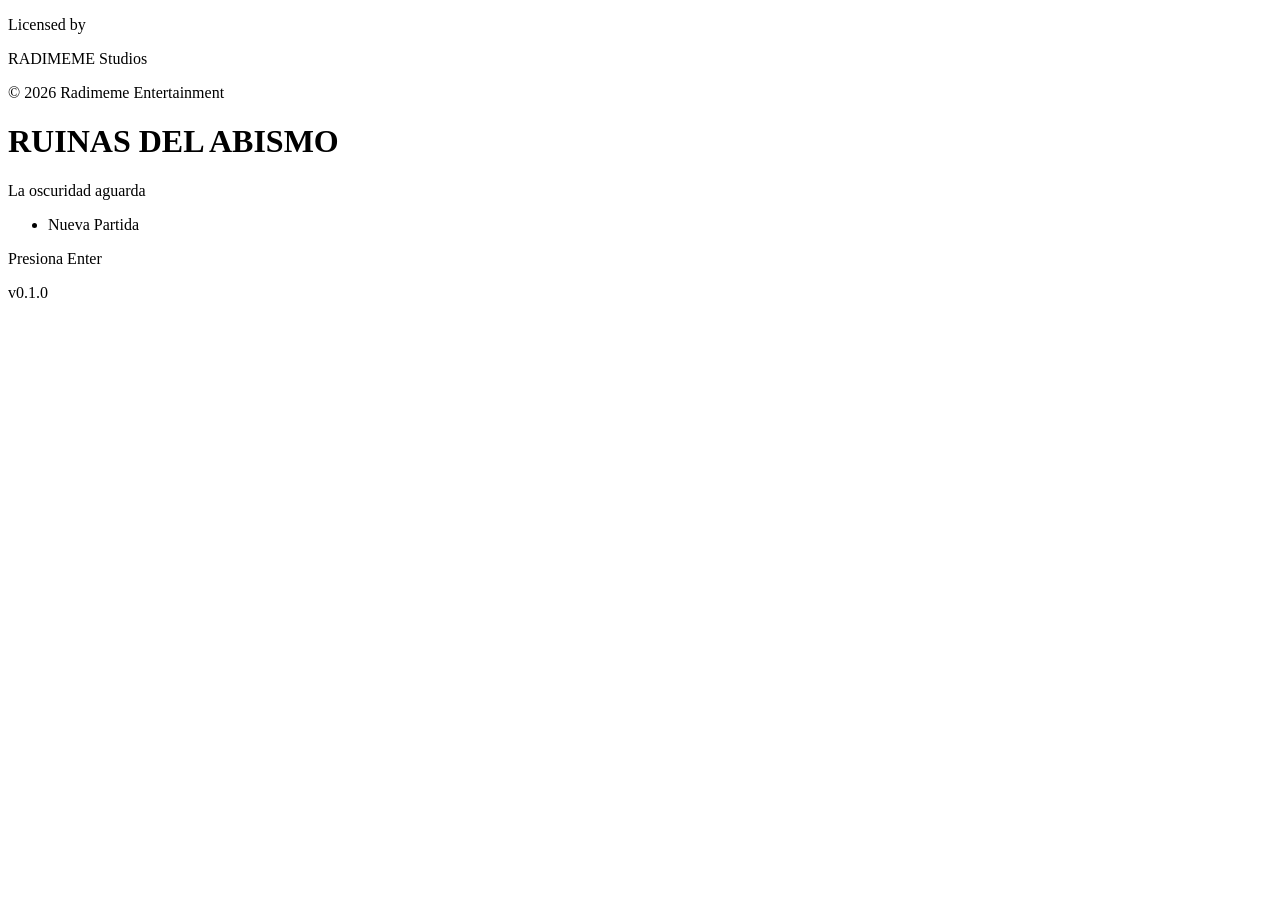
==== commit 9b8cea17: "Add files via upload" ====
--- a/index.html
+++ b/index.html
@@ -1,226 +1,51 @@
-<!DOCTYPE html>
-<html lang="es">
-<head>
-    <meta charset="UTF-8" />
-    <meta name="viewport" content="width=device-width, initial-scale=1.0" />
-    <title>Duelo de Magos v3</title>
-    <link rel="preconnect" href="https://fonts.googleapis.com">
-    <link rel="preconnect" href="https://fonts.gstatic.com" crossorigin>
-    <link href="https://fonts.googleapis.com/css2?family=Cinzel+Decorative:wght@400;700;900&family=Cinzel:wght@400;600;700&family=IM+Fell+English:ital@0;1&display=swap" rel="stylesheet">
-    <link rel="stylesheet" href="styles.css" />
-</head>
-<body>
-<div id="cosmos"></div>
-<div id="runic-circle"></div>
-
-<!-- ═══ ONBOARDING TUTORIAL ═══ -->
-<div id="tutorialOverlay" class="tutorial-overlay">
-    <div class="tutorial-box">
-        <div class="tutorial-progress">
-            <div class="tutorial-dots" id="tutorialDots"></div>
-            <button class="tutorial-skip" id="tutorialSkip">Saltar ›</button>
-        </div>
-        <div class="tutorial-slide" id="tutorialSlide">
-            <!-- Filled by JS -->
-        </div>
-        <div class="tutorial-nav">
-            <button class="tutorial-btn tutorial-prev" id="tutorialPrev">‹ Anterior</button>
-            <button class="tutorial-btn tutorial-next" id="tutorialNext">Siguiente ›</button>
-        </div>
-    </div>
-</div>
-
-<!-- ═══ Phase transition banner ═══ -->
-<div id="phaseBanner" class="phase-banner">
-    <div class="phase-banner-icon"></div>
-    <div class="phase-banner-text"></div>
-    <div class="phase-banner-sub"></div>
-</div>
-
-<!-- ═══ Card cast cinematic ═══ -->
-<div id="castCinematic" class="cast-cinematic">
-    <div class="cast-ring ring1"></div>
-    <div class="cast-ring ring2"></div>
-    <div class="cast-ring ring3"></div>
-    <div class="cast-card-display">
-        <div class="cast-card-art" id="castCardArt"></div>
-        <div class="cast-card-name" id="castCardName"></div>
-    </div>
-    <div class="cast-particles" id="castParticles"></div>
-</div>
-
-<!-- ═══ Draw card animation ═══ -->
-<div id="drawOverlay" class="draw-overlay">
-    <div class="draw-card-anim" id="drawCardAnim">
-        <div class="draw-card-glow"></div>
-        <div class="draw-card-face" id="drawCardFace"></div>
-    </div>
-</div>
-
-<!-- ═══ Floating card detail popup ═══ -->
-<div id="cardPopup" class="card-popup">
-    <div class="card-popup-inner">
-        <button class="card-popup-close" id="cardPopupClose">✕</button>
-        <div class="card-popup-preview" id="cardPopupPreview"></div>
-        <div class="card-popup-info" id="cardPopupInfo"></div>
-    </div>
-</div>
-
-<!-- ═══ Big hit flash overlay ═══ -->
-<div id="hitFlash" class="hit-flash"></div>
-
-<!-- ═══ AI thinking indicator ═══ -->
-<div id="aiThinking" class="ai-thinking">
-    <div class="ai-thinking-dots">
-        <span></span><span></span><span></span>
-    </div>
-    <div class="ai-thinking-text">Magus Rojo está pensando...</div>
-</div>
-
-<div id="app">
-    <header>
-        <div class="title-main">Duelo de Magos</div>
-        <div class="title-sub">v3 · Edición Mejorada</div>
-        <div class="header-buttons">
-            <button class="hdr-btn hdr-new" id="btnNewGame" title="Nueva partida">⚔️ Nueva</button>
-            <button class="hdr-btn hdr-auto" id="btnAutoBattle" title="Auto partida">🤖 Auto</button>
-            <button class="hdr-btn hdr-log" id="btnOpenLog" title="Registro de combate">📋 Log</button>
-            <button class="hdr-btn hdr-rules" id="btnRules" title="Reglas del juego">📜 Reglas</button>
-        </div>
-    </header>
-
-    <!-- ═══ ENEMY ZONE ═══ -->
-    <section class="pzone enemy" id="enemyZone">
-        <div class="zone-lbl">Oponente</div>
-        <div class="zone-row">
-            <div class="avatar" id="enemyAvatarWrap">
-                <img id="enemyAvatarImg" class="avatar-img" src="" alt="Avatar enemigo" />
-                <div class="avatar-name editable-name" id="enemyName" title="Clic para cambiar nombre">Magus Rojo</div>
-                <input class="name-input" id="enemyNameInput" type="text" maxlength="16" style="display:none" />
-            </div>
-            <div class="hp-sec">
-                <div class="hp-head">
-                    <span class="hp-lbl">Vida</span>
-                    <span class="hp-val" id="enemyHpText">30 <span>/ 30</span></span>
-                </div>
-                <div class="hp-track"><div class="hp-mark"></div><div class="hp-fill" id="enemyHpBar" style="width:100%"></div></div>
-                <div class="desp-tag" id="enemyDesperationTag">⚠ Desesperación</div>
-            </div>
-            <div class="obj-sec">
-                <div class="obj-lbl">Objeto</div>
-                <div class="obj-slot" id="enemyObjectSlot"><span class="obj-slot-empty">⬡</span></div>
-            </div>
-            <div class="deck-sec">
-                <div class="deck-pile" id="enemyDeckPile"><div class="deck-c"></div><div class="deck-c"></div><div class="deck-c"></div></div>
-                <div class="deck-num" id="enemyDeckText">0</div>
-                <div class="deck-sub">cartas</div>
-            </div>
-            <div class="enemy-mini-hand" id="enemyHandBacks"></div>
-        </div>
-    </section>
-
-    <!-- ═══ COMBAT ZONE ═══ -->
-    <section id="combat">
-        <div class="combat-info">
-            <span class="combat-lbl">campo de batalla</span>
-            <div class="turn-ind"><div class="turn-dot"></div><span class="turn-txt" id="turnText">—</span></div>
-            <span class="phase-pill" id="phasePill">Sin partida</span>
-            <span class="reaction-hint" id="reactionHint"></span>
-        </div>
-        <!-- Phase guidance hint -->
-        <div class="phase-guide" id="phaseGuide"></div>
-        <div class="combat-stats" id="combatStats">
-            <span class="cs-item">Turno <strong id="statTurn">—</strong></span>
-            <span class="cs-sep">·</span>
-            <span class="cs-item">Descarte <strong id="statPlayerDiscard">0</strong></span>
-            <span class="cs-sep">·</span>
-            <span class="cs-item">Mano rival <strong id="statEnemyHand">0</strong></span>
-        </div>
-        <div class="battlefield-actions" id="battlefieldActions">
-            <button class="bf-btn bf-spell" id="btnToSpell" disabled>✨ Fase de Hechizo</button>
-            <button class="bf-btn bf-end" id="btnEndTurn" disabled>⏭ Terminar Turno</button>
-            <button class="bf-btn bf-react" id="btnPassReaction" disabled>🛡 Pasar Reacción</button>
-        </div>
-    </section>
-
-    <!-- ═══ PLAYER ZONE ═══ -->
-    <section class="pzone player" id="playerZone">
-        <div class="zone-lbl">Jugador</div>
-        <div class="zone-row">
-            <div class="avatar" id="playerAvatarWrap">
-                <img id="playerAvatarImg" class="avatar-img" src="" alt="Avatar jugador" />
-                <div class="avatar-name editable-name" id="playerName" title="Clic para cambiar nombre">Carlos</div>
-                <input class="name-input" id="playerNameInput" type="text" maxlength="16" style="display:none" />
-            </div>
-            <div class="hp-sec">
-                <div class="hp-head">
-                    <span class="hp-lbl">Vida</span>
-                    <span class="hp-val" id="playerHpText">30 <span>/ 30</span></span>
-                </div>
-                <div class="hp-track"><div class="hp-mark"></div><div class="hp-fill" id="playerHpBar" style="width:100%"></div></div>
-                <div class="desp-tag" id="playerDesperationTag">⚠ Desesperación</div>
-            </div>
-            <div class="obj-sec">
-                <div class="obj-lbl">Objeto</div>
-                <div class="obj-slot" id="playerObjectSlot"><span class="obj-slot-empty">⬡</span></div>
-            </div>
-            <div class="deck-sec">
-                <div class="deck-pile" id="playerDeckPile"><div class="deck-c"></div><div class="deck-c"></div><div class="deck-c"></div></div>
-                <div class="deck-num" id="playerDeckText">0</div>
-                <div class="deck-sub">cartas</div>
-            </div>
-        </div>
-    </section>
-
-    <!-- ═══ HAND ═══ -->
-    <section id="hand-wrap">
-        <div class="hand-header">
-            <span class="hand-lbl">Tu mano</span>
-            <span class="hand-count" id="handCount">0 cartas</span>
-        </div>
-        <div id="hand"></div>
-    </section>
-</div>
-
-<!-- ═══ GAME OVER ═══ -->
-<div id="gameoverOverlay">
-    <div class="go-box">
-        <div class="go-title" id="gameoverTitle">—</div>
-        <div class="go-sub" id="gameoverSub">—</div>
-        <div class="go-stats" id="gameoverStats"></div>
-        <button class="btn primary full" id="btnRestartOverlay">Jugar de nuevo</button>
-    </div>
-</div>
-
-<!-- ═══ LOG MODAL ═══ -->
-<div id="logOverlay" class="log-overlay">
-    <div class="log-modal">
-        <div class="log-modal-header">
-            <div class="log-modal-title">📋 Registro de Combate</div>
-            <button class="log-modal-close" id="btnCloseLog">✕</button>
-        </div>
-        <div id="logBox" class="log-box"></div>
-    </div>
-</div>
-
-<!-- ═══ RULES MODAL ═══ -->
-<div id="rulesOverlay" class="rules-overlay">
-    <div class="rules-box">
-        <button class="rules-close" id="btnCloseRules">✕</button>
-        <div class="rules-title">📜 Reglas de Duelo de Magos</div>
-        <div class="rules-content">
-            <div class="rules-section"><h3>⚔️ Objetivo</h3><p>Reducir la vida del oponente a <strong>0 HP</strong> o hacer que se quede sin cartas en el mazo.</p></div>
-            <div class="rules-section"><h3>❤️ Vida y Costo</h3><p>Ambos jugadores empiezan con <strong>30 HP</strong>. Las cartas se pagan con tu propia vida. No puedes jugar una carta si su costo iguala o supera tu vida actual.</p></div>
-            <div class="rules-section"><h3>⚠️ Desesperación</h3><p>Cuando tu vida llega a <strong>14 HP o menos</strong>, entras en estado de Desesperación. Todas tus cartas cuestan la <strong>mitad</strong> (redondeado arriba, mínimo 1). Algunas cartas ganan efectos extra en este estado.</p></div>
-            <div class="rules-section"><h3>📋 Fases del Turno</h3><p><strong>1. Inicio:</strong> Robas 1 carta (excepto el primer jugador en su primer turno).</p><p><strong>2. Fase de Objetos:</strong> Puedes jugar Permanentes y Consumibles.</p><p><strong>3. Fase de Hechizo:</strong> Puedes lanzar 1 Hechizo Normal.</p><p><strong>4. Fin de turno:</strong> Se activan efectos de fin de turno.</p></div>
-            <div class="rules-section"><h3>🃏 Tipos de Carta</h3><p><strong class="spell-color">Hechizo Normal:</strong> Solo 1 por turno en la fase de hechizo.</p><p><strong class="quick-color">Hechizo Rápido:</strong> Se juega como reacción en la cadena.</p><p><strong class="perm-color">Permanente:</strong> Aura pasiva. Solo 1 a la vez.</p><p><strong class="cons-color">Consumible:</strong> Efecto inmediato de un solo uso.</p></div>
-            <div class="rules-section"><h3>⚡ Cadena de Reacción</h3><p>Al lanzar hechizo o consumible, el oponente puede responder con un <strong>Hechizo Rápido</strong>. La cadena se resuelve de arriba a abajo.</p></div>
-            <div class="rules-section"><h3>🛡️ Escudos</h3><p>Previenen daño durante el turno actual. Desaparecen al final del turno.</p></div>
-            <div class="rules-section"><h3>🔄 Mulligan</h3><p>Si tu mano inicial no tiene cartas de costo ≤2, ni Permanentes, ni Consumibles, se mezcla y robas 5 nuevas.</p></div>
-        </div>
-    </div>
-</div>
-
-<script src="app.js"></script>
-</body>
-</html>
+<!DOCTYPE html>
+<html lang="es">
+<head>
+    <meta charset="UTF-8" />
+    <meta name="viewport" content="width=device-width, initial-scale=1.0" />
+    <title>Ruinas del Abismo</title>
+    <link rel="stylesheet" href="./Styles/Styles.css" />
+</head>
+<body>
+
+<!-- ========== CRT SCANLINE OVERLAY ========== -->
+<div id="crt-overlay"></div>
+
+<!-- ========== BOOT SEQUENCE (estilo cartucho SNES) ========== -->
+<div id="boot-screen">
+    <p class="boot-licensed">Licensed by</p>
+
+    <div class="boot-logo-container">
+        <span class="boot-logo-text">RADIMEME</span>
+        <span class="boot-logo-sub">Studios</span>
+    </div>
+
+    <p class="boot-tm">© 2026 Radimeme Entertainment</p>
+</div>
+
+<!-- ========== MAIN MENU ========== -->
+<div id="menu-screen">
+
+    <!-- Título del juego -->
+    <div class="menu-title-wrap">
+        <h1 class="menu-title">RUINAS DEL ABISMO</h1>
+        <p class="menu-subtitle">La oscuridad aguarda</p>
+        <div class="menu-divider"></div>
+    </div>
+
+    <!-- Opciones del menú -->
+    <ul class="menu-list">
+        <li class="menu-item" data-action="new-game">Nueva Partida</li>
+
+    </ul>
+
+    <!-- Prompt inferior -->
+    <p class="press-start">Presiona Enter</p>
+
+    <!-- Versión -->
+    <span class="version-tag">v0.1.0</span>
+</div>
+
+<script src="./Scripts/Script_index.js"></script>
+</body>
+</html>
